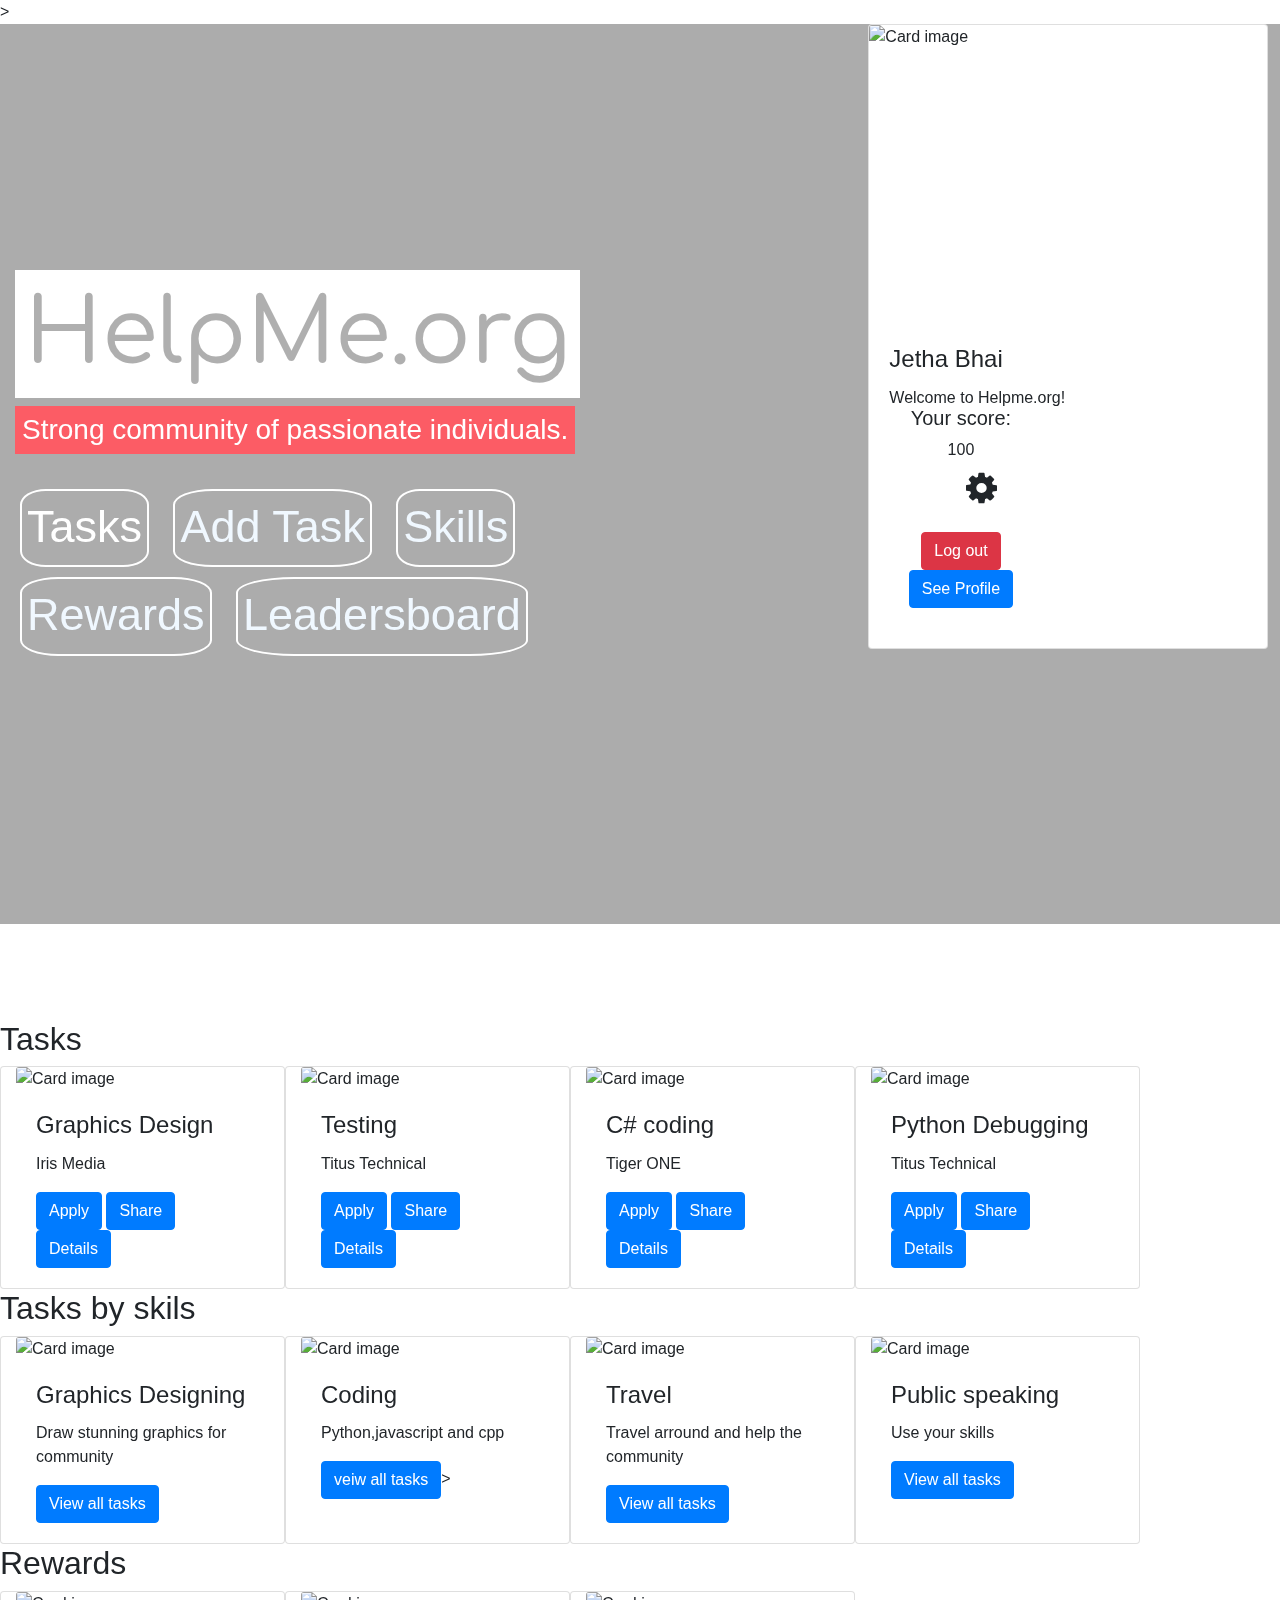
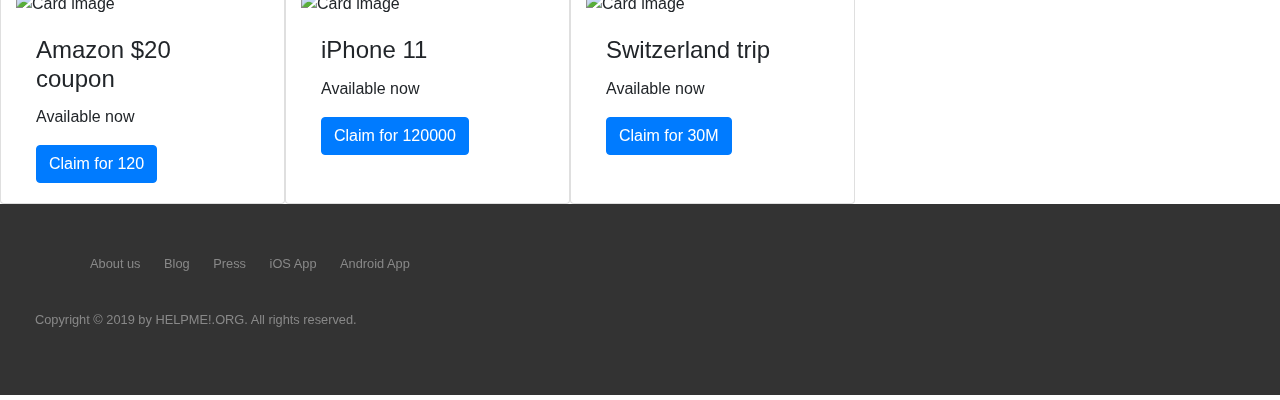
==== index.html @ 2cd87cbe "Initial commit" ====
<!DOCTYPE html>
<html>

<head>
    <title>HelpMe.org</title>
    <meta charset="utf-8">
    <script src="https://kit.fontawesome.com/a076d05399.js"></script>
    <link rel="stylesheet" href="https://cdnjs.cloudflare.com/ajax/libs/animate.css/3.7.0/animate.min.css">
    <link rel="stylesheet" href="menuicon.css">
    <link rel="stylesheet" href="https://cdnjs.cloudflare.com/ajax/libs/font-awesome/4.7.0/css/font-awesome.min.css">
    <link href="https://fonts.googleapis.com/css?family=Comfortaa&display=swap" rel="stylesheet">
    <meta name="viewport" content="width=device-width, initial-scale=1">
    <link rel="stylesheet" href="animation.css">
    <link rel="stylesheet" href="index.css">
    <link rel="stylesheet" href="https://maxcdn.bootstrapcdn.com/bootstrap/4.3.1/css/bootstrap.min.css">
    <script src="https://ajax.googleapis.com/ajax/libs/jquery/3.4.1/jquery.min.js"></script>
    <script src="https://cdnjs.cloudflare.com/ajax/libs/popper.js/1.14.7/umd/popper.min.js"></script>
    <script src="https://maxcdn.bootstrapcdn.com/bootstrap/4.3.1/js/bootstrap.min.js"></script>
</head>

<body>
    <div id="stickytop" class="animated fadeInDown">
        <div class="container" class="animated rubberBand" style="width: 55px;" onclick="menuicon(this)" onclick="opennv()">
            <div class="bar1"></div>
            <div class="bar2"></div>
            <div class="bar3"></div>
        </div>
        <h1>HelpMe.org</h1>
    </div>

    <div id="header">
        <div></div>>
        <div id="headeropa">
            <div id="titleandbtn" class="col-lg-7 container-fluid col-md-12">
                <h1 id="title" class="animated fadeInLeft">HelpMe.org</h1>
                <h3 class="animated fadeInRight">Strong community of passionate individuals.</h3>
                <a href="#"><button class="mainbtn"><i class="fa fa-tasks"></i> Tasks</button></a>
                <a class="mainbtn" style="color: aliceblue;">
                    <i class="fa fa-plus-circle" class="animated pulse"></i> Add Task</a>
                <a class="mainbtn" style="color: aliceblue;">
                    <i class="fa fa-lightbulb-o"></i> Skills</a>
                <br>
                <a class="mainbtn" style="color: aliceblue;"><i class="fa fa-gift"></i> Rewards</a>
                <a class="mainbtn" style="color: aliceblue;"><i class="fa fa-line-chart"></i> Leadersboard</a>
            </div>
            <div class="container-fluid col-lg-4" id="profilecard">
                <div class="card" style="width:400px">
                    <img class="card-img-top" height="300px" src="https://images.pexels.com/photos/1681010/pexels-photo-1681010.jpeg?auto=compress&cs=tinysrgb&dpr=2&h=200" alt="Card image" style="width:100%">
                    <div class="card-body">
                        <h4 class="card-title">Jetha Bhai</h4>
                        <p class="card-text">Welcome to Helpme.org!</p>
                        <div id="profileoptions">
                            <h5>Your score:</h5>
                            100 <i class='fas fa-award'></i>
                            <br>
                            <p>
                                <i class='fas fa-bell' style='font-size:36px' class="container col-6"></i>
                                <i class="fa fa-cog" style="font-size:36px;" class="container col-6"></i></p>
                            <button class="btn btn-danger">Log out</button>
                            <a href="#" class="btn btn-primary stretched-link">See Profile</a>
                        </div>
                    </div>
                </div>
            </div>

        </div>
    </div>
    <div id="sidebar">
        <div id="topofsidebar">
            <div id="userprofile">
                <img id="profilephoto" src="https://images.pexels.com/photos/1681010/pexels-photo-1681010.jpeg?auto=compress&cs=tinysrgb&dpr=2&h=200">
                <h3>Jetha bhai</h3>
            </div>
            <div id="profileoptions">
                <h5>Your score:</h5>
                100 <i class='fas fa-award'></i>
                <br>
                <p>
                    <i class='fas fa-bell' style='font-size:36px' class="container col-6"></i>
                    <i class="fa fa-cog" style="font-size:36px;" class="container col-6"></i></p>
                <button class="btn btn-danger">Log out</button>
            </div>
        </div>
        <ul id="optionlist">
            <li id="l1"><i class="fa fa-home"></i> Home</li>
            <li id="l2"><i class="fa fa-tasks"></i> Tasks</li>
            <li id="l3"><i class="fa fa-plus-circle" class="animated pulse"></i> Add Task</li>
            <li id="l4"><i class="fa fa-lightbulb-o"></i> Skills</li>
            <li id="l5"><i class="fa fa-gift"></i> Rewards</li>
            <li id="l6"><i class="fa fa-line-chart"></i> Leadersboard</li>

        </ul>
        <p id="aboutus">About Us</p>
    </div>
    <br><br><br><br><br>
    <h2>Tasks</h2>
    <div id="tasks" class="container">
        <div class="row">
            <div class="card col-sm-12 col-md-3" style="width:500px margin-left: 30px;">
                <img class="card-img-top" src="https://st4.depositphotos.com/2290977/20811/v/1600/depositphotos_208113602-stock-illustration-creative-geometric-technical-eye-logo.jpg" alt="Card image" style="width:100%">
                <div class="card-body">
                    <h4 class="card-title">Graphics Design</h4>
                    <p class="card-text">Iris Media </p>
                    <a href="#" class="btn btn-primary">
                        <ion-icon name="log-in"></ion-icon>Apply</a>
                    <a href="#" class="btn btn-primary">
                        <ion-icon name="share"></ion-icon>Share</a>
                    <a href="#" class="btn btn-primary">
                        <ion-icon name="information-circle-outline"></ion-icon>Details</a>
                </div>
            </div>
            <div class="card col-sm-12 col-md-3" style="width:500px margin-left: 30px;">
                <img class="card-img-top" src="https://www.logoarena.com/contestimages/public_new/209/460_1307195930_t2003copy.png" alt="Card image" style="width:100%">
                <div class="card-body">
                    <h4 class="card-title">Testing</h4>
                    <p class="card-text">Titus Technical </p>
                    <a href="#" class="btn btn-primary">
                        <ion-icon name="log-in"></ion-icon>Apply</a>
                    <a href="#" class="btn btn-primary">
                        <ion-icon name="share"></ion-icon>Share</a>
                    <a href="#" class="btn btn-primary">
                        <ion-icon name="information-circle-outline"></ion-icon>Details</a>

                </div>
            </div>
            <div class="card col-sm-12 col-md-3" style="width:400px margin-left: 30px;">
                <img class="card-img-top" src="https://images-platform.99static.com/RiN6RLBnQOBbhmtswp5mCHpWTIw=/16x28:1488x1500/500x500/top/smart/99designs-contests-attachments/93/93091/attachment_93091699" alt="Card image" style="width:100%">
                <div class="card-body">
                    <h4 class="card-title">C# coding</h4>
                    <p class="card-text">Tiger ONE </p>
                    <a href="#" class="btn btn-primary">
                        <ion-icon name="log-in"></ion-icon>Apply</a>
                    <a href="#" class="btn btn-primary">
                        <ion-icon name="share"></ion-icon>Share</a>
                    <a href="#" class="btn btn-primary">
                        <ion-icon name="information-circle-outline"></ion-icon>Details</a>

                </div>
            </div>



            <div class="card col-sm-12 col-md-3" style="width:400px margin-left: 30px;">
                <img class="card-img-top" src="https://www.logoarena.com/contestimages/public_new/209/460_1307195930_t2003copy.png" alt="Card image" style="width:100%">
                <div class="card-body">
                    <h4 class="card-title">Python Debugging</h4>
                    <p class="card-text">Titus Technical </p>
                    <a href="#" class="btn btn-primary">
                        <ion-icon name="log-in"></ion-icon>Apply</a>
                    <a href="#" class="btn btn-primary">
                        <ion-icon name="share"></ion-icon>Share</a>
                    <a href="#" class="btn btn-primary">
                        <ion-icon name="information-circle-outline"></ion-icon>Details</a>

                </div>
            </div>
        </div>
    </div>
    <br>
    <h2>Tasks by skils</h2>
    <div id="tasks" class="container">
        <div class="row">
            <div class="card col-sm-12 col-md-3" style="width:500px margin-left: 30px;">
                <img class="card-img-top" src="https://www.arenach.com/wp-content/uploads/2019/07/graphic-design.png" alt="Card image" style="width:100%">
                <div class="card-body">
                    <h4 class="card-title">Graphics Designing</h4>
                    <p class="card-text">Draw stunning graphics for community </p>
                    <a href="#" class="btn btn-primary">
                        <ion-icon name="log-in"></ion-icon>View all tasks</a>
                </div>
            </div>
            <div class="card col-sm-12 col-md-3" style="width:500px margin-left: 30px;">
                <img class="card-img-top" src="https://hackernoon.com/hn-images/1*ZXixptvL4rzkx3EDuj38xw.jpeg" alt="Card image" style="width:100%">
                <div class="card-body">
                    <h4 class="card-title">Coding</h4>
                    <p class="card-text">Python,javascript and cpp </p>
                    <a href="#" class="btn btn-primary">
                        <ion-icon name="log-in"></ion-icon>veiw all tasks</a>>

                </div>
            </div>
            <div class="card col-sm-12 col-md-3" style="width:400px margin-left: 30px;">
                <img class="card-img-top" src="https://encrypted-tbn0.gstatic.com/images?q=tbn%3AANd9GcQ-FGq2iS9JHhRAPZyITL0lTZEZppeeAPp8ZZXO-L9wu5VmsSW0" alt="Card image" style="width:100%">
                <div class="card-body">
                    <h4 class="card-title">Travel</h4>
                    <p class="card-text">Travel arround and help the community </p>
                    <a href="#" class="btn btn-primary">
                        <ion-icon name="log-in"></ion-icon>View all tasks</a>

                </div>
            </div>

            <div class="card col-sm-12 col-md-3" style="width:400px margin-left: 30px;">
                <img class="card-img-top" src="https://greatperformersacademy.com/images/images/Articles_images/public-speaking-25.jpg" alt="Card image" style="width:100%">
                <div class="card-body">
                    <h4 class="card-title">Public speaking</h4>
                    <p class="card-text">Use your skills </p>
                    <a href="#" class="btn btn-primary">
                        <ion-icon name="log-in"></ion-icon>View all tasks</a>

                </div>
            </div>
        </div>
    </div>
    <div></div>
    <div id="rewards">
        <h2>Rewards</h2>
        <div class="container">
            <div class="row">
                <div class="card col-sm-12 col-md-3" style="width:500px margin-left: 30px;">
                    <img class="card-img-top" src="https://img.maximummedia.ie/her_ie/[base64]/amazon.jpg"
                        alt="Card image" style="width:100%">
                    <div class="card-body">
                        <h4 class="card-title">Amazon $20 coupon</h4>
                        <p class="card-text">Available now </p>
                        <a href="#" class="btn btn-primary">
                            <ion-icon name="log-in"></ion-icon>Claim for 120<i class='fas fa-award'></i></a>

                    </div>
                </div>
                <div class="card col-sm-12 col-md-3" style="width:500px margin-left: 30px;">
                    <img class="card-img-top" src="https://store.storeimages.cdn-apple.com/4982/as-images.apple.com/is/iphone11-select-2019-family?wid=882&amp;hei=1058&amp;fmt=jpeg&amp;qlt=80&amp;op_usm=0.5,0.5&amp;.v=1567022175704" alt="Card image" style="width:100%">
                    <div class="card-body">
                        <h4 class="card-title">iPhone 11</h4>
                        <p class="card-text">Available now </p>
                        <a href="#" class="btn btn-primary">
                            <ion-icon name="log-in"></ion-icon>Claim for 120000<i class='fas fa-award'></i></a>


                    </div>
                </div>
                <div class="card col-sm-12 col-md-3" style="width:400px margin-left: 30px;">
                    <img class="card-img-top" src="https://lp-cms-production.imgix.net/features/2017/08/shutterstock_611229743-bde2e023e33c.jpg?fit=max&w=800&q=40&sharp=10&vib=20" alt="Card image" style="width:100%">
                    <div class="card-body">
                        <h4 class="card-title">Switzerland trip</h4>
                        <p class="card-text">Available now </p>
                        <a href="#" class="btn btn-primary">
                            <ion-icon name="log-in"></ion-icon>Claim for 30M<i class='fas fa-award'></i></a>
                    </div>
                </div>
            </div>
        </div>

        <footer id="plans">
            <div class="row">
                <div class="col span-1-of-2">
                    <ul class="footer-nav">
                        <li><a href="#">About us</a></li>
                        <li><a href="#">Blog</a></li>
                        <li><a href="#">Press</a></li>
                        <li><a href="#">iOS App</a></li>
                        <li><a href="#">Android App</a></li>
                    </ul>
                </div>
                <div class="col span-1-of-2">
                    <ul class="social-links">
                        <li><a href="#"><i class="ion-social-facebook"></i></a></li>
                        <li><a href="#"><i class="ion-social-twitter"></i></a></li>
                        <li><a href="#"><i class="ion-social-googleplus"></i></a></li>
                        <li><a href="#"><i class="ion-social-instagram"></i></a></li>
                    </ul>
                </div>
            </div>
            <div class="row">
                <p>
                    Copyright &copy; 2019 by HELPME!.ORG. All rights reserved.
                </p>
            </div>
        </footer>
        <script src="script.js"></script>
</body>

</html>
---- menuicon.css ----
.container {
    width: 75px;
    display: inline-block;
    cursor: pointer;
}

.bar1,
.bar2,
.bar3 {
    width: 35px;
    height: 5px;
    background-color: #333;
    margin: 6px 0;
    transition: 0.4s;
}

.change .bar1 {
    -webkit-transform: rotate(-45deg) translate(-9px, 6px);
    transform: rotate(-45deg) translate(-9px, 6px);
}

.change .bar2 {
    opacity: 0;
}

.change .bar3 {
    -webkit-transform: rotate(45deg) translate(-8px, -8px);
    transform: rotate(45deg) translate(-8px, -8px);
}
---- animation.css ----
@keyframes headerchange {
    0% {
        background-image: url(https://images.unsplash.com/photo-1461532257246-777de18cd58b?ixlib=rb-1.2.1&ixid=eyJhcHBfaWQiOjEyMDd9&auto=format&fit=crop&w=755&q=80);
    }
    20% {
        background-image: url(https://images.unsplash.com/photo-1556484687-30636164638b);
    }
    40% {
        background-image: url(https://images.unsplash.com/photo-1474552226712-ac0f0961a954);
    }
    60% {
        background-image: url(https://images.unsplash.com/photo-1531206715517-5c0ba140b2b8?ixlib=rb-1.2.1&auto=format&fit=crop&w=750&q=80);
    }
    80% {
        background-image: url(https://images.unsplash.com/photo-1526958097901-5e6d742d3371);
    }
}

.mainbtn:hover i {
    display: inline;
}

#optionlist li:hover i {
    display: inline;
}
---- index.css ----
html {
                                                scroll-behavior: smooth;
                                            }
                                            
                                            #header {
                                                background-image: url(https://images.unsplash.com/photo-1461532257246-777de18cd58b?ixlib=rb-1.2.1&ixid=eyJhcHBfaWQiOjEyMDd9&auto=format&fit=crop&w=755&q=80);
                                                width: 100%;
                                                height: 100vh;
                                                background-size: cover;
                                                animation: headerchange 20s infinite;
                                            }
                                            
                                            #headeropa {
                                                background-color: rgba(10, 10, 10, 0.336);
                                                width: 100%;
                                                height: 100vh;
                                            }
                                            
                                            #titleandbtn h1 {
                                                width: fit-content;
                                                font-size: 10vh;
                                                padding: 10px 10px 10px 10px;
                                                color: rgb(10, 10, 10);
                                                mix-blend-mode: screen;
                                                font-family: 'Comfortaa', cursive;
                                                background-color: white;
                                            }
                                            
                                            .mainbtn i {
                                                transition: 1s;
                                                display: none;
                                            }
                                            
                                            #tasks {
                                                z-index: 1;
                                                width: 100%;
                                            }
                                            
                                            #titleandbtn h3 {
                                                color: white;
                                                width: fit-content;
                                                padding: 7px 7px 7px 7px;
                                                background-color: #fc5c65;
                                                margin-bottom: 30px;
                                            }
                                            
                                            #titleandbtn {
                                                position: absolute;
                                                top: 30%;
                                            }
                                            
                                            #profilecard {
                                                float: right;
                                            }
                                            
                                            .mainbtn {
                                                background-color: #fa813100;
                                                margin: 5px 15px 5px 5px;
                                                padding: 2px 5px 5px 5px;
                                                color: rgb(255, 255, 255);
                                                border: solid 2px white;
                                                border-radius: 20%;
                                                font-size: 5vh;
                                                cursor: pointer;
                                                display: inline-block;
                                                width: fit-content;
                                                transition: 1s;
                                                ;
                                            }
                                            
                                            #stickytop {
                                                z-index: 40;
                                                height: fit-content;
                                                width: 100%;
                                                background-color: white;
                                                position: sticky;
                                                top: 0px;
                                                display: none;
                                            }
                                            
                                            #stickytop h1 {
                                                display: inline-block;
                                                font-size: 10vh;
                                                width: fit-content;
                                                padding: 10px 10px 10px 10px;
                                                font-family: 'Comfortaa', cursive;
                                                background-color: rgb(255, 253, 253);
                                            }
                                            
                                            .mainbtn:hover {
                                                cursor: pointer;
                                                transition: 1s;
                                                color: #9c88ff;
                                                background-color: #f53737;
                                                transition: 1s;
                                            }
                                            
                                            body {
                                                height: 2000px;
                                            }
                                            
                                            #sidebar {
                                                width: 0px;
                                                height: 100vh;
                                                overflow: hidden;
                                                background-color: rgb(82, 82, 82);
                                                color: white;
                                                position: fixed;
                                                top: 15vh;
                                                transition: 1s;
                                            }
                                            
                                            #userprofile {
                                                overflow: hidden;
                                                height: 30%;
                                                width: 50%;
                                                display: inline-block;
                                            }
                                            
                                            #userprofile h3 {
                                                width: 50%;
                                                position: absolute;
                                                top: 140px;
                                                background-color: rgba(34, 33, 33, 0.856);
                                            }
                                            
                                            #profilephoto {
                                                width: 100%;
                                                height: 180px;
                                            }
                                            
                                            #profileoptions {
                                                transform: translateY(-20px);
                                                width: 40%;
                                                text-align: center;
                                                display: inline-block;
                                            }
                                            
                                            #profileoptions p i {
                                                margin: 5px 15px 5px 5px;
                                            }
                                            
                                            #topofsidebar {
                                                overflow: hidden;
                                            }
                                            
                                            #optionlist li i {
                                                display: none;
                                            }
                                            
                                            #optionlist {
                                                overflow: hidden;
                                                margin-left: 0px;
                                                list-style: none;
                                            }
                                            
                                            #optionlist li {
                                                transform: translateX(-40px);
                                                font-size: 3.5vh;
                                                padding: 5px 5px 5px 5px;
                                                height: fit-content;
                                                color: rgb(197, 197, 197);
                                                cursor: pointer;
                                                transition: ease;
                                            }
                                            
                                            #optionlist li:hover {
                                                margin-left: 20px;
                                                ;
                                                color: white;
                                                font-size: 4.5vh;
                                                transition: 1s;
                                            }
                                            
                                            #aboutus {
                                                width: 100%;
                                                ;
                                                cursor: pointer;
                                                position: absolute;
                                                bottom: 100px;
                                                text-align: center;
                                            }
                                            
                                            a:link {
                                                color: white;
                                                text-decoration: none;
                                            }
                                            
                                            #l1 {
                                                border-left: solid 10px violet;
                                            }
                                            
                                            #l2 {
                                                border-left: solid 10px blue;
                                            }
                                            
                                            #l3 {
                                                border-left: solid 10px green;
                                            }
                                            
                                            #l4 {
                                                border-left: solid 10px yellow;
                                            }
                                            
                                            #l5 {
                                                border-left: solid 10px rgb(255, 136, 0);
                                            }
                                            
                                            #l6 {
                                                border-left: solid 10px red;
                                            }
                                            
                                            footer {
                                                background-color: #333;
                                                padding: 50px;
                                                font-size: 80%;
                                            }
                                            
                                            .footer-nav {
                                                list-style: none;
                                                float: left;
                                            }
                                            
                                            .social-links {
                                                list-style: none;
                                                float: right;
                                            }
                                            
                                            .footer-nav li,
                                            .social-links li {
                                                display: inline-block;
                                                margin-right: 20px;
                                            }
                                            
                                            .footer-nav li:last-child,
                                            .social-links li:last-child {
                                                margin-right: 0;
                                            }
                                            
                                            .footer-nav li a:link,
                                            .footer-nav li a:visited,
                                            .social-links li a:link,
                                            .social-links li a:visited {
                                                text-decoration: none;
                                                border: 0;
                                                color: #888;
                                                -webkit-transition: color 0.2s;
                                                transition: color 0.2s;
                                            }
                                            
                                            .footer-nav li a:hover,
                                            .footer-nav li a:active {
                                                color: #ddd;
                                            }
                                            
                                            .social-links li a:link,
                                            .social-links li a:visited {
                                                font-size: 160%;
                                            }
                                            
                                            .ion-social-facebook,
                                            .ion-social-twitter,
                                            .ion-social-googleplus,
                                            .ion-social-instagram {
                                                -webkit-transition: color 0.2s;
                                                transition: color 0.2s;
                                            }
                                            
                                            .ion-social-facebook:hover {
                                                color: #3b5998;
                                            }
                                            
                                            .ion-social-twitter:hover {
                                                color: #00aced;
                                            }
                                            
                                            .ion-social-googleplus:hover {
                                                color: #dd4b39;
                                            }
                                            
                                            .ion-social-instagram:hover {
                                                color: #517fa4;
                                            }
                                            
                                            footer p {
                                                color: #888;
                                                text-align: center;
                                                margin-top: 20px;
                                            }
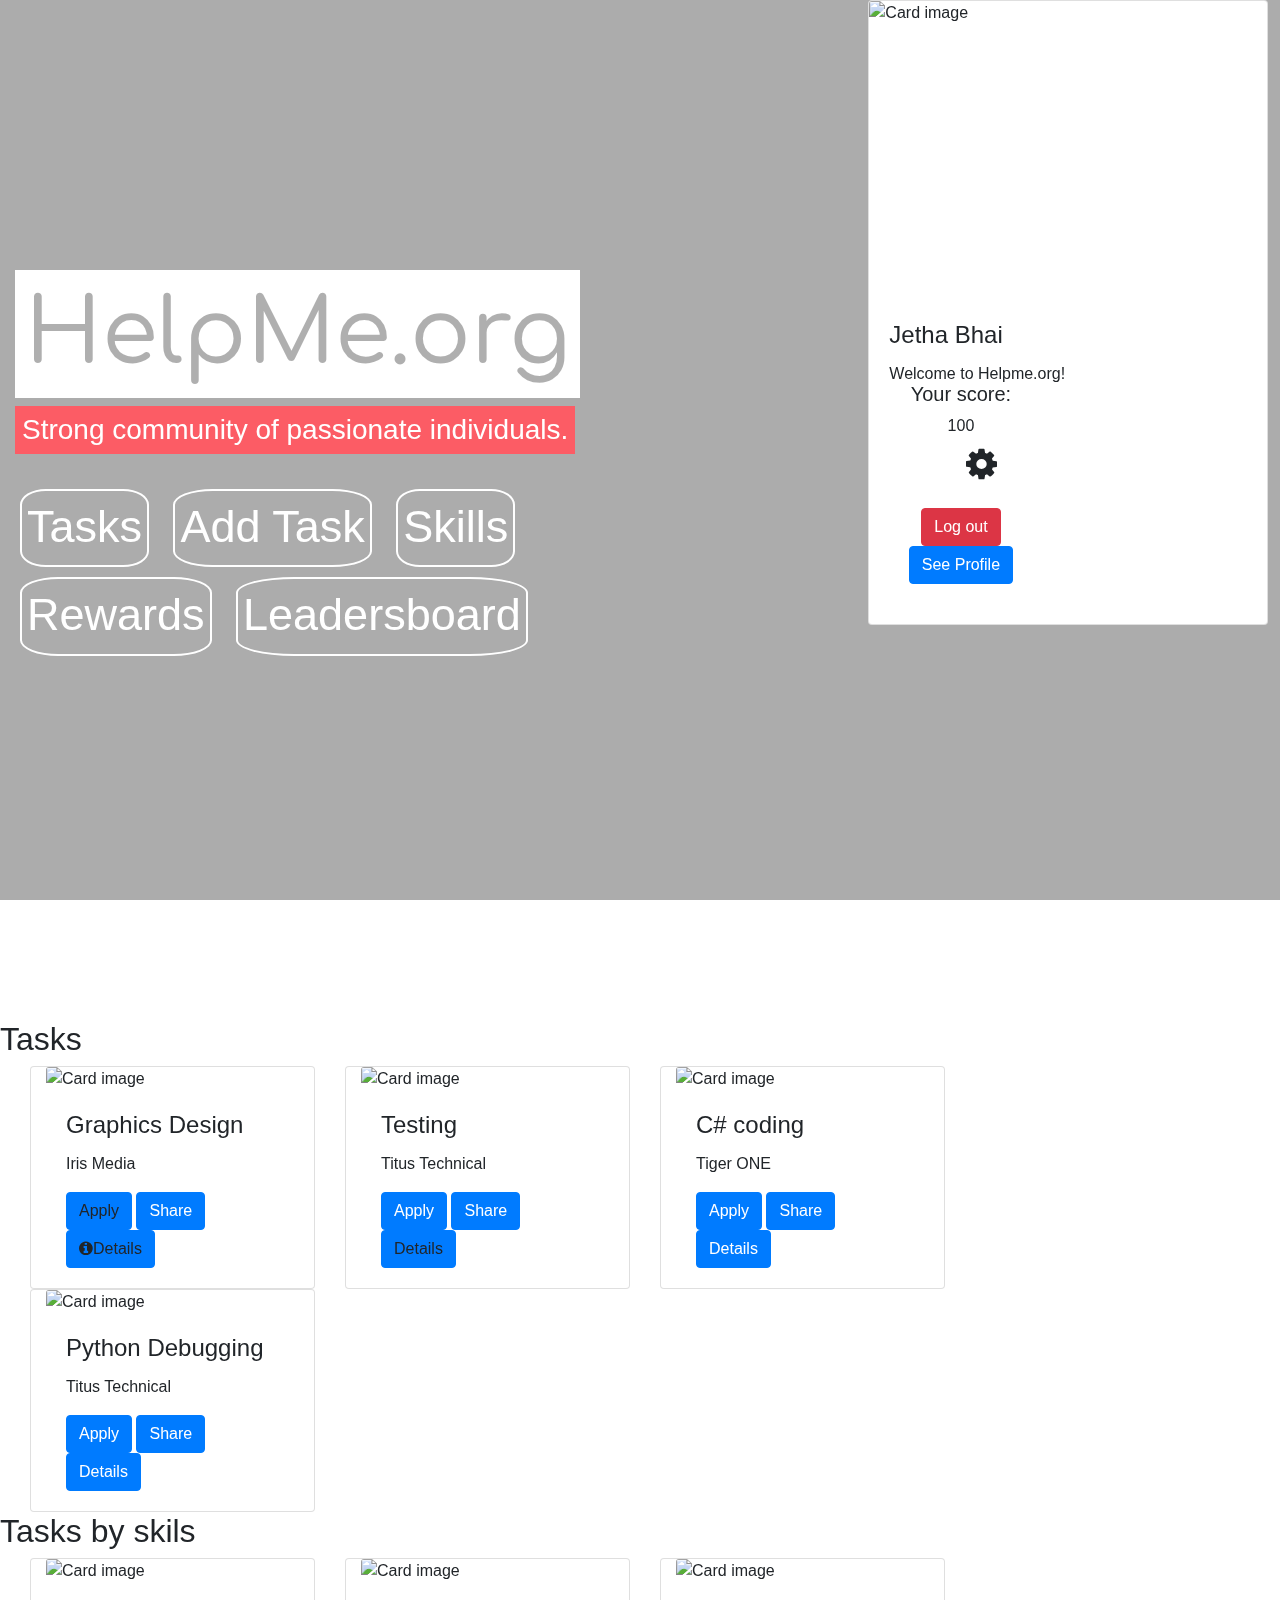
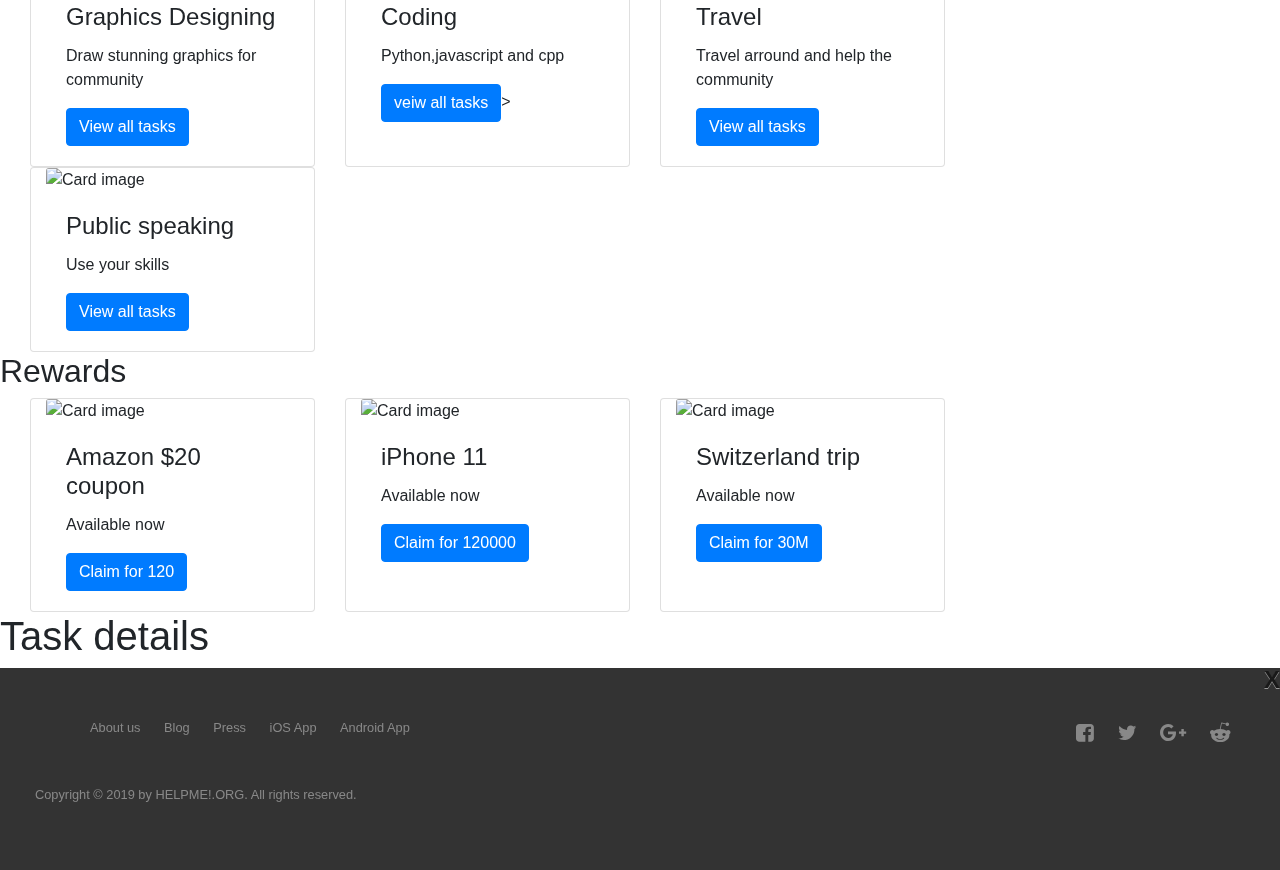
==== commit 1b656071: "1" ====
--- a/index.html
+++ b/index.html
@@ -27,220 +27,206 @@
         </div>
         <h1>HelpMe.org</h1>
     </div>
-
-    <div id="header">
-        <div></div>>
-        <div id="headeropa">
-            <div id="titleandbtn" class="col-lg-7 container-fluid col-md-12">
-                <h1 id="title" class="animated fadeInLeft">HelpMe.org</h1>
-                <h3 class="animated fadeInRight">Strong community of passionate individuals.</h3>
-                <a href="#"><button class="mainbtn"><i class="fa fa-tasks"></i> Tasks</button></a>
-                <a class="mainbtn" style="color: aliceblue;">
-                    <i class="fa fa-plus-circle" class="animated pulse"></i> Add Task</a>
-                <a class="mainbtn" style="color: aliceblue;">
-                    <i class="fa fa-lightbulb-o"></i> Skills</a>
-                <br>
-                <a class="mainbtn" style="color: aliceblue;"><i class="fa fa-gift"></i> Rewards</a>
-                <a class="mainbtn" style="color: aliceblue;"><i class="fa fa-line-chart"></i> Leadersboard</a>
-            </div>
-            <div class="container-fluid col-lg-4" id="profilecard">
-                <div class="card" style="width:400px">
-                    <img class="card-img-top" height="300px" src="https://images.pexels.com/photos/1681010/pexels-photo-1681010.jpeg?auto=compress&cs=tinysrgb&dpr=2&h=200" alt="Card image" style="width:100%">
-                    <div class="card-body">
-                        <h4 class="card-title">Jetha Bhai</h4>
-                        <p class="card-text">Welcome to Helpme.org!</p>
-                        <div id="profileoptions">
-                            <h5>Your score:</h5>
-                            100 <i class='fas fa-award'></i>
-                            <br>
-                            <p>
-                                <i class='fas fa-bell' style='font-size:36px' class="container col-6"></i>
-                                <i class="fa fa-cog" style="font-size:36px;" class="container col-6"></i></p>
-                            <button class="btn btn-danger">Log out</button>
-                            <a href="#" class="btn btn-primary stretched-link">See Profile</a>
-                        </div>
-                    </div>
-                </div>
-            </div>
-
-        </div>
-    </div>
-    <div id="sidebar">
-        <div id="topofsidebar">
-            <div id="userprofile">
-                <img id="profilephoto" src="https://images.pexels.com/photos/1681010/pexels-photo-1681010.jpeg?auto=compress&cs=tinysrgb&dpr=2&h=200">
-                <h3>Jetha bhai</h3>
-            </div>
-            <div id="profileoptions">
-                <h5>Your score:</h5>
-                100 <i class='fas fa-award'></i>
-                <br>
-                <p>
-                    <i class='fas fa-bell' style='font-size:36px' class="container col-6"></i>
-                    <i class="fa fa-cog" style="font-size:36px;" class="container col-6"></i></p>
-                <button class="btn btn-danger">Log out</button>
-            </div>
-        </div>
-        <ul id="optionlist">
-            <li id="l1"><i class="fa fa-home"></i> Home</li>
-            <li id="l2"><i class="fa fa-tasks"></i> Tasks</li>
-            <li id="l3"><i class="fa fa-plus-circle" class="animated pulse"></i> Add Task</li>
-            <li id="l4"><i class="fa fa-lightbulb-o"></i> Skills</li>
-            <li id="l5"><i class="fa fa-gift"></i> Rewards</li>
-            <li id="l6"><i class="fa fa-line-chart"></i> Leadersboard</li>
-
-        </ul>
-        <p id="aboutus">About Us</p>
-    </div>
-    <br><br><br><br><br>
-    <h2>Tasks</h2>
-    <div id="tasks" class="container">
-        <div class="row">
-            <div class="card col-sm-12 col-md-3" style="width:500px margin-left: 30px;">
-                <img class="card-img-top" src="https://st4.depositphotos.com/2290977/20811/v/1600/depositphotos_208113602-stock-illustration-creative-geometric-technical-eye-logo.jpg" alt="Card image" style="width:100%">
-                <div class="card-body">
-                    <h4 class="card-title">Graphics Design</h4>
-                    <p class="card-text">Iris Media </p>
-                    <a href="#" class="btn btn-primary">
-                        <ion-icon name="log-in"></ion-icon>Apply</a>
-                    <a href="#" class="btn btn-primary">
-                        <ion-icon name="share"></ion-icon>Share</a>
-                    <a href="#" class="btn btn-primary">
-                        <ion-icon name="information-circle-outline"></ion-icon>Details</a>
-                </div>
-            </div>
-            <div class="card col-sm-12 col-md-3" style="width:500px margin-left: 30px;">
-                <img class="card-img-top" src="https://www.logoarena.com/contestimages/public_new/209/460_1307195930_t2003copy.png" alt="Card image" style="width:100%">
-                <div class="card-body">
-                    <h4 class="card-title">Testing</h4>
-                    <p class="card-text">Titus Technical </p>
-                    <a href="#" class="btn btn-primary">
-                        <ion-icon name="log-in"></ion-icon>Apply</a>
-                    <a href="#" class="btn btn-primary">
-                        <ion-icon name="share"></ion-icon>Share</a>
-                    <a href="#" class="btn btn-primary">
-                        <ion-icon name="information-circle-outline"></ion-icon>Details</a>
-
-                </div>
-            </div>
-            <div class="card col-sm-12 col-md-3" style="width:400px margin-left: 30px;">
-                <img class="card-img-top" src="https://images-platform.99static.com/RiN6RLBnQOBbhmtswp5mCHpWTIw=/16x28:1488x1500/500x500/top/smart/99designs-contests-attachments/93/93091/attachment_93091699" alt="Card image" style="width:100%">
-                <div class="card-body">
-                    <h4 class="card-title">C# coding</h4>
-                    <p class="card-text">Tiger ONE </p>
-                    <a href="#" class="btn btn-primary">
-                        <ion-icon name="log-in"></ion-icon>Apply</a>
-                    <a href="#" class="btn btn-primary">
-                        <ion-icon name="share"></ion-icon>Share</a>
-                    <a href="#" class="btn btn-primary">
-                        <ion-icon name="information-circle-outline"></ion-icon>Details</a>
-
-                </div>
-            </div>
-
-
-
-            <div class="card col-sm-12 col-md-3" style="width:400px margin-left: 30px;">
-                <img class="card-img-top" src="https://www.logoarena.com/contestimages/public_new/209/460_1307195930_t2003copy.png" alt="Card image" style="width:100%">
-                <div class="card-body">
-                    <h4 class="card-title">Python Debugging</h4>
-                    <p class="card-text">Titus Technical </p>
-                    <a href="#" class="btn btn-primary">
-                        <ion-icon name="log-in"></ion-icon>Apply</a>
-                    <a href="#" class="btn btn-primary">
-                        <ion-icon name="share"></ion-icon>Share</a>
-                    <a href="#" class="btn btn-primary">
-                        <ion-icon name="information-circle-outline"></ion-icon>Details</a>
-
-                </div>
-            </div>
-        </div>
-    </div>
-    <br>
-    <h2>Tasks by skils</h2>
-    <div id="tasks" class="container">
-        <div class="row">
-            <div class="card col-sm-12 col-md-3" style="width:500px margin-left: 30px;">
-                <img class="card-img-top" src="https://www.arenach.com/wp-content/uploads/2019/07/graphic-design.png" alt="Card image" style="width:100%">
-                <div class="card-body">
-                    <h4 class="card-title">Graphics Designing</h4>
-                    <p class="card-text">Draw stunning graphics for community </p>
-                    <a href="#" class="btn btn-primary">
-                        <ion-icon name="log-in"></ion-icon>View all tasks</a>
-                </div>
-            </div>
-            <div class="card col-sm-12 col-md-3" style="width:500px margin-left: 30px;">
-                <img class="card-img-top" src="https://hackernoon.com/hn-images/1*ZXixptvL4rzkx3EDuj38xw.jpeg" alt="Card image" style="width:100%">
-                <div class="card-body">
-                    <h4 class="card-title">Coding</h4>
-                    <p class="card-text">Python,javascript and cpp </p>
-                    <a href="#" class="btn btn-primary">
-                        <ion-icon name="log-in"></ion-icon>veiw all tasks</a>>
-
-                </div>
-            </div>
-            <div class="card col-sm-12 col-md-3" style="width:400px margin-left: 30px;">
-                <img class="card-img-top" src="https://encrypted-tbn0.gstatic.com/images?q=tbn%3AANd9GcQ-FGq2iS9JHhRAPZyITL0lTZEZppeeAPp8ZZXO-L9wu5VmsSW0" alt="Card image" style="width:100%">
-                <div class="card-body">
-                    <h4 class="card-title">Travel</h4>
-                    <p class="card-text">Travel arround and help the community </p>
-                    <a href="#" class="btn btn-primary">
-                        <ion-icon name="log-in"></ion-icon>View all tasks</a>
-
-                </div>
-            </div>
-
-            <div class="card col-sm-12 col-md-3" style="width:400px margin-left: 30px;">
-                <img class="card-img-top" src="https://greatperformersacademy.com/images/images/Articles_images/public-speaking-25.jpg" alt="Card image" style="width:100%">
-                <div class="card-body">
-                    <h4 class="card-title">Public speaking</h4>
-                    <p class="card-text">Use your skills </p>
-                    <a href="#" class="btn btn-primary">
-                        <ion-icon name="log-in"></ion-icon>View all tasks</a>
-
-                </div>
-            </div>
-        </div>
-    </div>
-    <div></div>
-    <div id="rewards">
-        <h2>Rewards</h2>
-        <div class="container">
-            <div class="row">
-                <div class="card col-sm-12 col-md-3" style="width:500px margin-left: 30px;">
-                    <img class="card-img-top" src="https://img.maximummedia.ie/her_ie/[base64]/amazon.jpg"
-                        alt="Card image" style="width:100%">
-                    <div class="card-body">
-                        <h4 class="card-title">Amazon $20 coupon</h4>
-                        <p class="card-text">Available now </p>
-                        <a href="#" class="btn btn-primary">
-                            <ion-icon name="log-in"></ion-icon>Claim for 120<i class='fas fa-award'></i></a>
-
-                    </div>
-                </div>
-                <div class="card col-sm-12 col-md-3" style="width:500px margin-left: 30px;">
-                    <img class="card-img-top" src="https://store.storeimages.cdn-apple.com/4982/as-images.apple.com/is/iphone11-select-2019-family?wid=882&amp;hei=1058&amp;fmt=jpeg&amp;qlt=80&amp;op_usm=0.5,0.5&amp;.v=1567022175704" alt="Card image" style="width:100%">
-                    <div class="card-body">
-                        <h4 class="card-title">iPhone 11</h4>
-                        <p class="card-text">Available now </p>
-                        <a href="#" class="btn btn-primary">
-                            <ion-icon name="log-in"></ion-icon>Claim for 120000<i class='fas fa-award'></i></a>
-
-
-                    </div>
-                </div>
-                <div class="card col-sm-12 col-md-3" style="width:400px margin-left: 30px;">
-                    <img class="card-img-top" src="https://lp-cms-production.imgix.net/features/2017/08/shutterstock_611229743-bde2e023e33c.jpg?fit=max&w=800&q=40&sharp=10&vib=20" alt="Card image" style="width:100%">
-                    <div class="card-body">
-                        <h4 class="card-title">Switzerland trip</h4>
-                        <p class="card-text">Available now </p>
-                        <a href="#" class="btn btn-primary">
-                            <ion-icon name="log-in"></ion-icon>Claim for 30M<i class='fas fa-award'></i></a>
-                    </div>
-                </div>
-            </div>
-        </div>
-
+    <div id="wholebody">
+        <div id="header">
+            <a id="top"></a>
+            <div id="headeropa">
+                <div id="titleandbtn" class="col-lg-7 container-fluid col-md-12">
+                    <h1 id="title" class="animated fadeInLeft">HelpMe.org</h1>
+                    <h3 class="animated fadeInRight">Strong community of passionate individuals.</h3>
+                    <a href="#task">
+                        <button class="mainbtn"><i class="fa fa-tasks"></i> Tasks</button></a>
+
+                    <button class="mainbtn">
+
+                    <i class="fa fa-plus-circle" class="animated pulse"></i> Add Task</button>
+                    <a href="#skills" style="text-decoration: none;">
+                        <button class="mainbtn">
+                <i class="fa fa-lightbulb-o"></i> Skills</button></a>
+                    <br>
+                    <a href="#rewards" style="text-decoration: none;"><button class="mainbtn"><i class="fa fa-gift"></i> Rewards</button>
+                </a><button class="mainbtn"><i class="fa fa-line-chart"></i> Leadersboard</button>
+                </div>
+                <div class="container-fluid col-lg-4" id="profilecard">
+                    <div class="card" style="width:400px">
+                        <img class="card-img-top" height="300px" src="https://images.pexels.com/photos/1681010/pexels-photo-1681010.jpeg?auto=compress&cs=tinysrgb&dpr=2&h=200" alt="Card image" style="width:100%">
+                        <div class="card-body">
+                            <h4 class="card-title">Jetha Bhai</h4>
+                            <p class="card-text">Welcome to Helpme.org!</p>
+                            <div id="profileoptions">
+                                <h5>Your score:</h5>
+                                100 <i class='fas fa-award'></i>
+                                <br>
+                                <p>
+                                    <i class='fas fa-bell' style='font-size:36px' class="container col-6"></i>
+                                    <i class="fa fa-cog" style="font-size:36px;" class="container col-6"></i></p>
+                                <button class="btn btn-danger">Log out</button>
+                                <a href="#" class="btn btn-primary stretched-link">See Profile</a>
+                            </div>
+                        </div>
+                    </div>
+                </div>
+
+            </div>
+        </div>
+
+        <br><br><br><br><br>
+        <a id="task"></a>
+        <h2>Tasks</h2>
+        <div id="tasks" class="container">
+            <div class="row">
+                <div class="card col-sm-12 col-md-3" style="width:500px ;margin-left: 30px;">
+                    <img class="card-img-top" src="https://st4.depositphotos.com/2290977/20811/v/1600/depositphotos_208113602-stock-illustration-creative-geometric-technical-eye-logo.jpg" alt="Card image" style="width:100%">
+                    <div class="card-body">
+                        <h4 class="card-title">Graphics Design</h4>
+                        <p class="card-text">Iris Media </p>
+                        <a onclick="expand(0)" class="btn btn-primary">
+                            <ion-icon name="log-in"></ion-icon>Apply</a>
+                        <a href="#" class="btn btn-primary">
+                            <ion-icon name="share"></ion-icon>Share</a>
+                        <a onclick="expand(0)" class="btn btn-primary">
+                            <ion-icon class="fa fa-info-circle"></ion-icon>Details</a>
+                    </div>
+                </div>
+                <div class="card col-sm-12 col-md-3" style="width:500px; margin-left: 30px;">
+                    <img class="card-img-top" src="https://www.logoarena.com/contestimages/public_new/209/460_1307195930_t2003copy.png" alt="Card image" style="width:100%">
+                    <div class="card-body">
+                        <h4 class="card-title">Testing</h4>
+                        <p class="card-text">Titus Technical </p>
+                        <a href="#" class="btn btn-primary">
+                            <ion-icon name="log-in"></ion-icon>Apply</a>
+                        <a href="#" class="btn btn-primary">
+                            <ion-icon name="share"></ion-icon>Share</a>
+                        <a class="btn btn-primary">
+                            <ion-icon name="information-circle-outline"></ion-icon>Details</a>
+
+                    </div>
+                </div>
+                <div class="card col-sm-12 col-md-3" style="width:400px; margin-left: 30px;">
+                    <img class="card-img-top" src="https://images-platform.99static.com/RiN6RLBnQOBbhmtswp5mCHpWTIw=/16x28:1488x1500/500x500/top/smart/99designs-contests-attachments/93/93091/attachment_93091699" alt="Card image" style="width:100%">
+                    <div class="card-body">
+                        <h4 class="card-title">C# coding</h4>
+                        <p class="card-text">Tiger ONE </p>
+                        <a href="#" class="btn btn-primary">
+                            <ion-icon name="log-in"></ion-icon>Apply</a>
+                        <a href="#" class="btn btn-primary">
+                            <ion-icon name="share"></ion-icon>Share</a>
+                        <a href="#" class="btn btn-primary">
+                            <ion-icon name="information-circle-outline"></ion-icon>Details</a>
+
+                    </div>
+                </div>
+
+
+
+                <div class="card col-sm-12 col-md-3" style="width:400px; margin-left: 30px;">
+                    <img class="card-img-top" src="https://www.logoarena.com/contestimages/public_new/209/460_1307195930_t2003copy.png" alt="Card image" style="width:100%">
+                    <div class="card-body">
+                        <h4 class="card-title">Python Debugging</h4>
+                        <p class="card-text">Titus Technical </p>
+                        <a href="#" class="btn btn-primary">
+                            <ion-icon name="log-in"></ion-icon>Apply</a>
+                        <a href="#" class="btn btn-primary">
+                            <ion-icon name="share"></ion-icon>Share</a>
+                        <a href="#" class="btn btn-primary">
+                            <ion-icon name="information-circle-outline"></ion-icon>Details</a>
+
+                    </div>
+                </div>
+            </div>
+        </div>
+        <br>
+
+        <h2>Tasks by skils</h2>
+        <div id="tasks" class="container">
+            <div class="row">
+                <div class="card col-sm-12 col-md-3" style="width:500px; margin-left: 30px;">
+                    <img class="card-img-top" src="https://www.arenach.com/wp-content/uploads/2019/07/graphic-design.png" alt="Card image" style="width:100%">
+                    <div class="card-body">
+                        <h4 class="card-title">Graphics Designing</h4>
+                        <p class="card-text">Draw stunning graphics for community </p>
+                        <a href="#" class="btn btn-primary">
+                            <ion-icon name="log-in"></ion-icon>View all tasks</a>
+                    </div>
+                </div>
+                <div class="card col-sm-12 col-md-3" style="width:500px; margin-left: 30px;">
+                    <img class="card-img-top" src="https://hackernoon.com/hn-images/1*ZXixptvL4rzkx3EDuj38xw.jpeg" alt="Card image" style="width:100%">
+                    <div class="card-body">
+                        <h4 class="card-title">Coding</h4>
+                        <p class="card-text">Python,javascript and cpp </p>
+                        <a href="#" class="btn btn-primary">
+                            <ion-icon name="log-in"></ion-icon>veiw all tasks</a>>
+
+                    </div>
+                </div>
+                <div class="card col-sm-12 col-md-3" style="width:400px; margin-left: 30px;">
+                    <img class="card-img-top" src="https://encrypted-tbn0.gstatic.com/images?q=tbn%3AANd9GcQ-FGq2iS9JHhRAPZyITL0lTZEZppeeAPp8ZZXO-L9wu5VmsSW0" alt="Card image" style="width:100%">
+                    <div class="card-body">
+                        <h4 class="card-title">Travel</h4>
+                        <p class="card-text">Travel arround and help the community </p>
+                        <a href="#" class="btn btn-primary">
+                            <ion-icon name="log-in"></ion-icon>View all tasks</a>
+
+                    </div>
+                </div>
+                <a id="skills"></a>
+                <div class="card col-sm-12 col-md-3" style="width:400px ;margin-left: 30px">
+                    <img class="card-img-top" src="https://greatperformersacademy.com/images/images/Articles_images/public-speaking-25.jpg" alt="Card image" style="width:100%">
+                    <div class="card-body">
+                        <h4 class="card-title">Public speaking</h4>
+                        <p class="card-text">Use your skills </p>
+                        <a href="#" class="btn btn-primary">
+                            <ion-icon name="log-in"></ion-icon>View all tasks</a>
+
+                    </div>
+                </div>
+            </div>
+        </div>
+        <div></div>
+
+        <div id="rewards">
+            <h2>Rewards</h2>
+            <a id="rewards"></a>
+            <div class="container">
+                <div class="row">
+                    <div class="card col-sm-12 col-md-3" style="width:500px; margin-left: 30px;">
+                        <img class="card-img-top" src="https://img.maximummedia.ie/her_ie/[base64]/amazon.jpg"
+                            alt="Card image" style="width:100%">
+                        <div class="card-body">
+                            <h4 class="card-title">Amazon $20 coupon</h4>
+                            <p class="card-text">Available now </p>
+                            <a href="#" class="btn btn-primary">
+                                <ion-icon name="log-in"></ion-icon>Claim for 120<i class='fas fa-award'></i></a>
+
+                        </div>
+                    </div>
+                    <div class="card col-sm-12 col-md-3" style="width:500px ;margin-left: 30px;">
+                        <img class="card-img-top" src="https://store.storeimages.cdn-apple.com/4982/as-images.apple.com/is/iphone11-select-2019-family?wid=882&amp;hei=1058&amp;fmt=jpeg&amp;qlt=80&amp;op_usm=0.5,0.5&amp;.v=1567022175704" alt="Card image" style="width:100%">
+                        <div class="card-body">
+                            <h4 class="card-title">iPhone 11</h4>
+                            <p class="card-text">Available now </p>
+                            <a href="#" class="btn btn-primary">
+                                <ion-icon name="log-in"></ion-icon>Claim for 120000<i class='fas fa-award'></i></a>
+
+
+                        </div>
+                    </div>
+                    <div class="card col-sm-12 col-md-3" style="width:400px ;margin-left: 30px;">
+                        <img class="card-img-top" src="https://lp-cms-production.imgix.net/features/2017/08/shutterstock_611229743-bde2e023e33c.jpg?fit=max&w=800&q=40&sharp=10&vib=20" alt="Card image" style="width:100%">
+                        <div class="card-body">
+                            <h4 class="card-title">Switzerland trip</h4>
+                            <p class="card-text">Available now </p>
+                            <a href="#" class="btn btn-primary">
+                                <ion-icon name="log-in"></ion-icon>Claim for 30M<i class='fas fa-award'></i></a>
+                        </div>
+                    </div>
+                </div>
+            </div>
+            <div id="task1" class="task animated slideInDown">
+                <h1 onclick="close(0)">Task details</h1>
+                <span class="close" onclick="close(0)">X</span>
+            </div>
+        </div>
         <footer id="plans">
             <div class="row">
                 <div class="col span-1-of-2">
@@ -254,10 +240,10 @@
                 </div>
                 <div class="col span-1-of-2">
                     <ul class="social-links">
-                        <li><a href="#"><i class="ion-social-facebook"></i></a></li>
-                        <li><a href="#"><i class="ion-social-twitter"></i></a></li>
-                        <li><a href="#"><i class="ion-social-googleplus"></i></a></li>
-                        <li><a href="#"><i class="ion-social-instagram"></i></a></li>
+                        <li><a href="#"><i class="fa fa-facebook-square"></i></a></li>
+                        <li><a href="#"><i class="fa fa-twitter"></i></a></li>
+                        <li><a href="#"><i class="fa fa-google-plus"></i></a></li>
+                        <li><a href="#"><i class="fa fa-reddit-alien"></i></a></li>
                     </ul>
                 </div>
             </div>
@@ -267,6 +253,36 @@
                 </p>
             </div>
         </footer>
+        <div id="sidebar">
+            <div id="topofsidebar">
+                <div id="userprofile">
+                    <img id="profilephoto" src="https://images.pexels.com/photos/1681010/pexels-photo-1681010.jpeg?auto=compress&cs=tinysrgb&dpr=2&h=200">
+                    <h3>Jetha bhai</h3>
+                </div>
+                <div id="profileoptions">
+                    <h5>Your score:</h5>
+                    <span class="yourscore">100</span> <i class='fas fa-award'></i>
+                    <br>
+                    <p>
+                        <i class='fas fa-bell' style='font-size:36px' class="container col-6"></i>
+                        <i class="fa fa-cog" style="font-size:36px;" class="container col-6"></i></p>
+                    <button class="btn btn-danger">Log out</button>
+                </div>
+            </div>
+            <ul id="optionlist">
+                <a href="#top" style="text-decoration: none;">
+                    <li id="l1"><i class="fa fa-home"></i> Home</li>
+                </a>
+                <li id="l2"><i class="fa fa-tasks"></i> Tasks</li>
+                <li id="l3"><i class="fa fa-plus-circle" class="animated pulse"></i> Add Task</li>
+                <li id="l4"><i class="fa fa-lightbulb-o"></i> Skills</li>
+                <li id="l5"><i class="fa fa-gift"></i> Rewards</li>
+                <li id="l6"><i class="fa fa-line-chart"></i> Leadersboard</li>
+
+            </ul>
+            <p id="aboutus">About Us</p>
+        </div>
+
         <script src="script.js"></script>
 </body>
 
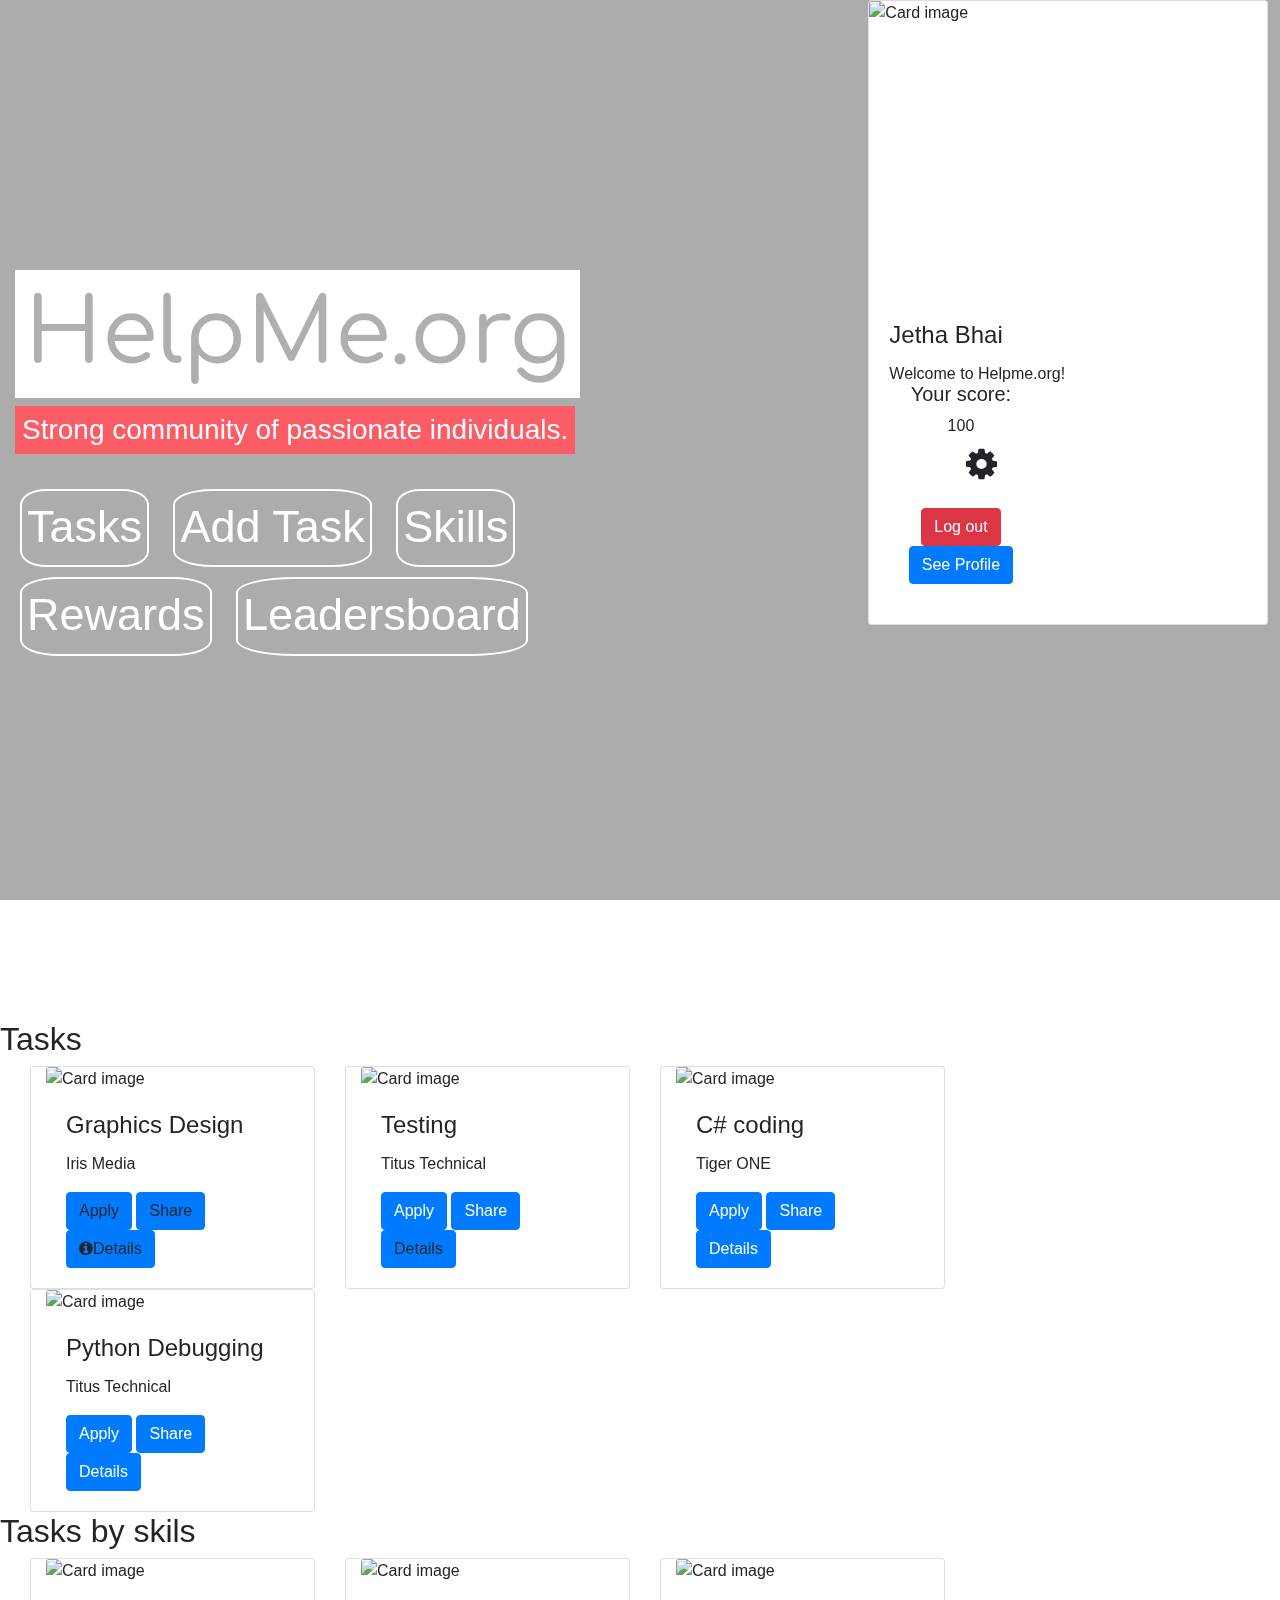
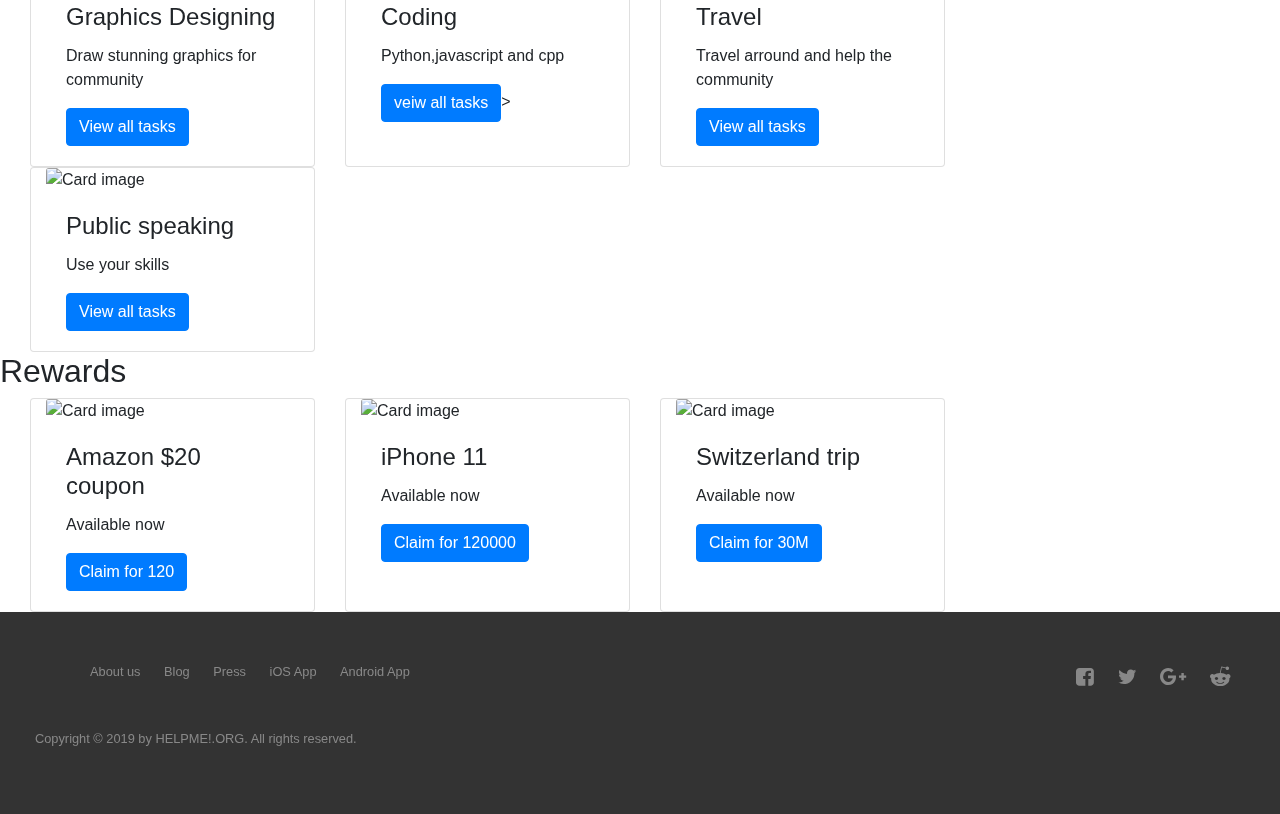
==== commit 07d4f23f: "edit header" ====
--- a/index.html
+++ b/index.html
@@ -80,9 +80,9 @@
                     <div class="card-body">
                         <h4 class="card-title">Graphics Design</h4>
                         <p class="card-text">Iris Media </p>
-                        <a onclick="expand(0)" class="btn btn-primary">
-                            <ion-icon name="log-in"></ion-icon>Apply</a>
-                        <a href="#" class="btn btn-primary">
+                        <a style="text-decoration: none;" onclick="expand(0)" class="btn btn-primary">
+                            <ion-icon name="log-in"></ion-icon>Apply</a>
+                        <a class="btn btn-primary">
                             <ion-icon name="share"></ion-icon>Share</a>
                         <a onclick="expand(0)" class="btn btn-primary">
                             <ion-icon class="fa fa-info-circle"></ion-icon>Details</a>
@@ -223,8 +223,8 @@
                 </div>
             </div>
             <div id="task1" class="task animated slideInDown">
-                <h1 onclick="close(0)">Task details</h1>
-                <span class="close" onclick="close(0)">X</span>
+                <h1>Task details</h1>
+                <span class="close" onclick="closed(0)">X</span>
             </div>
         </div>
         <footer id="plans">
@@ -253,7 +253,7 @@
                 </p>
             </div>
         </footer>
-        <div id="sidebar">
+        <div id="sidebar" class="animated slideInLeft">
             <div id="topofsidebar">
                 <div id="userprofile">
                     <img id="profilephoto" src="https://images.pexels.com/photos/1681010/pexels-photo-1681010.jpeg?auto=compress&cs=tinysrgb&dpr=2&h=200">
--- a/index.css
+++ b/index.css
@@ -1,289 +1,326 @@
-                                            html {
-                                                scroll-behavior: smooth;
-                                            }
-                                            
-                                            #header {
-                                                background-image: url(https://images.unsplash.com/photo-1461532257246-777de18cd58b?ixlib=rb-1.2.1&ixid=eyJhcHBfaWQiOjEyMDd9&auto=format&fit=crop&w=755&q=80);
-                                                width: 100%;
-                                                height: 100vh;
-                                                background-size: cover;
-                                                animation: headerchange 20s infinite;
-                                            }
-                                            
-                                            #headeropa {
-                                                background-color: rgba(10, 10, 10, 0.336);
-                                                width: 100%;
-                                                height: 100vh;
-                                            }
-                                            
-                                            #titleandbtn h1 {
-                                                width: fit-content;
-                                                font-size: 10vh;
-                                                padding: 10px 10px 10px 10px;
-                                                color: rgb(10, 10, 10);
-                                                mix-blend-mode: screen;
-                                                font-family: 'Comfortaa', cursive;
-                                                background-color: white;
-                                            }
-                                            
-                                            .mainbtn i {
-                                                transition: 1s;
-                                                display: none;
-                                            }
-                                            
-                                            #tasks {
-                                                z-index: 1;
-                                                width: 100%;
-                                            }
-                                            
-                                            #titleandbtn h3 {
-                                                color: white;
-                                                width: fit-content;
-                                                padding: 7px 7px 7px 7px;
-                                                background-color: #fc5c65;
-                                                margin-bottom: 30px;
-                                            }
-                                            
-                                            #titleandbtn {
-                                                position: absolute;
-                                                top: 30%;
-                                            }
-                                            
-                                            #profilecard {
-                                                float: right;
-                                            }
-                                            
-                                            .mainbtn {
-                                                background-color: #fa813100;
-                                                margin: 5px 15px 5px 5px;
-                                                padding: 2px 5px 5px 5px;
-                                                color: rgb(255, 255, 255);
-                                                border: solid 2px white;
-                                                border-radius: 20%;
-                                                font-size: 5vh;
-                                                cursor: pointer;
-                                                display: inline-block;
-                                                width: fit-content;
-                                                transition: 1s;
-                                                ;
-                                            }
-                                            
-                                            #stickytop {
-                                                z-index: 40;
-                                                height: fit-content;
-                                                width: 100%;
-                                                background-color: white;
-                                                position: sticky;
-                                                top: 0px;
-                                                display: none;
-                                            }
-                                            
-                                            #stickytop h1 {
-                                                display: inline-block;
-                                                font-size: 10vh;
-                                                width: fit-content;
-                                                padding: 10px 10px 10px 10px;
-                                                font-family: 'Comfortaa', cursive;
-                                                background-color: rgb(255, 253, 253);
-                                            }
-                                            
-                                            .mainbtn:hover {
-                                                cursor: pointer;
-                                                transition: 1s;
-                                                color: #9c88ff;
-                                                background-color: #f53737;
-                                                transition: 1s;
-                                            }
-                                            
-                                            body {
-                                                height: 2000px;
-                                            }
-                                            
-                                            #sidebar {
-                                                width: 0px;
-                                                height: 100vh;
-                                                overflow: hidden;
-                                                background-color: rgb(82, 82, 82);
-                                                color: white;
-                                                position: fixed;
-                                                top: 15vh;
-                                                transition: 1s;
-                                            }
-                                            
-                                            #userprofile {
-                                                overflow: hidden;
-                                                height: 30%;
-                                                width: 50%;
-                                                display: inline-block;
-                                            }
-                                            
-                                            #userprofile h3 {
-                                                width: 50%;
-                                                position: absolute;
-                                                top: 140px;
-                                                background-color: rgba(34, 33, 33, 0.856);
-                                            }
-                                            
-                                            #profilephoto {
-                                                width: 100%;
-                                                height: 180px;
-                                            }
-                                            
-                                            #profileoptions {
-                                                transform: translateY(-20px);
-                                                width: 40%;
-                                                text-align: center;
-                                                display: inline-block;
-                                            }
-                                            
-                                            #profileoptions p i {
-                                                margin: 5px 15px 5px 5px;
-                                            }
-                                            
-                                            #topofsidebar {
-                                                overflow: hidden;
-                                            }
-                                            
-                                            #optionlist li i {
-                                                display: none;
-                                            }
-                                            
-                                            #optionlist {
-                                                overflow: hidden;
-                                                margin-left: 0px;
-                                                list-style: none;
-                                            }
-                                            
-                                            #optionlist li {
-                                                transform: translateX(-40px);
-                                                font-size: 3.5vh;
-                                                padding: 5px 5px 5px 5px;
-                                                height: fit-content;
-                                                color: rgb(197, 197, 197);
-                                                cursor: pointer;
-                                                transition: ease;
-                                            }
-                                            
-                                            #optionlist li:hover {
-                                                margin-left: 20px;
-                                                ;
-                                                color: white;
-                                                font-size: 4.5vh;
-                                                transition: 1s;
-                                            }
-                                            
-                                            #aboutus {
-                                                width: 100%;
-                                                ;
-                                                cursor: pointer;
-                                                position: absolute;
-                                                bottom: 100px;
-                                                text-align: center;
-                                            }
-                                            
-                                            a:link {
-                                                color: white;
-                                                text-decoration: none;
-                                            }
-                                            
-                                            #l1 {
-                                                border-left: solid 10px violet;
-                                            }
-                                            
-                                            #l2 {
-                                                border-left: solid 10px blue;
-                                            }
-                                            
-                                            #l3 {
-                                                border-left: solid 10px green;
-                                            }
-                                            
-                                            #l4 {
-                                                border-left: solid 10px yellow;
-                                            }
-                                            
-                                            #l5 {
-                                                border-left: solid 10px rgb(255, 136, 0);
-                                            }
-                                            
-                                            #l6 {
-                                                border-left: solid 10px red;
-                                            }
-                                            
-                                            footer {
-                                                background-color: #333;
-                                                padding: 50px;
-                                                font-size: 80%;
-                                            }
-                                            
-                                            .footer-nav {
-                                                list-style: none;
-                                                float: left;
-                                            }
-                                            
-                                            .social-links {
-                                                list-style: none;
-                                                float: right;
-                                            }
-                                            
-                                            .footer-nav li,
-                                            .social-links li {
-                                                display: inline-block;
-                                                margin-right: 20px;
-                                            }
-                                            
-                                            .footer-nav li:last-child,
-                                            .social-links li:last-child {
-                                                margin-right: 0;
-                                            }
-                                            
-                                            .footer-nav li a:link,
-                                            .footer-nav li a:visited,
-                                            .social-links li a:link,
-                                            .social-links li a:visited {
-                                                text-decoration: none;
-                                                border: 0;
-                                                color: #888;
-                                                -webkit-transition: color 0.2s;
-                                                transition: color 0.2s;
-                                            }
-                                            
-                                            .footer-nav li a:hover,
-                                            .footer-nav li a:active {
-                                                color: #ddd;
-                                            }
-                                            
-                                            .social-links li a:link,
-                                            .social-links li a:visited {
-                                                font-size: 160%;
-                                            }
-                                            
-                                            .ion-social-facebook,
-                                            .ion-social-twitter,
-                                            .ion-social-googleplus,
-                                            .ion-social-instagram {
-                                                -webkit-transition: color 0.2s;
-                                                transition: color 0.2s;
-                                            }
-                                            
-                                            .ion-social-facebook:hover {
-                                                color: #3b5998;
-                                            }
-                                            
-                                            .ion-social-twitter:hover {
-                                                color: #00aced;
-                                            }
-                                            
-                                            .ion-social-googleplus:hover {
-                                                color: #dd4b39;
-                                            }
-                                            
-                                            .ion-social-instagram:hover {
-                                                color: #517fa4;
-                                            }
-                                            
-                                            footer p {
-                                                color: #888;
-                                                text-align: center;
-                                                margin-top: 20px;
-                                            }+ html {
+     scroll-behavior: smooth;
+ }
+ 
+ #header {
+     background-image: url(https://images.unsplash.com/photo-1461532257246-777de18cd58b?ixlib=rb-1.2.1&ixid=eyJhcHBfaWQiOjEyMDd9&auto=format&fit=crop&w=755&q=80);
+     width: 100%;
+     height: 100vh;
+     background-size: cover;
+     animation: headerchange 20s infinite;
+ }
+ 
+ #headeropa {
+     background-color: rgba(10, 10, 10, 0.336);
+     width: 100%;
+     height: 100vh;
+ }
+ 
+ #titleandbtn h1 {
+     width: fit-content;
+     font-size: 10vh;
+     padding: 10px 10px 10px 10px;
+     color: rgb(10, 10, 10);
+     mix-blend-mode: screen;
+     font-family: 'Comfortaa', cursive;
+     background-color: white;
+ }
+ 
+ .mainbtn i {
+     transition: 1s;
+     display: none;
+ }
+ 
+ #tasks {
+     z-index: 1;
+     width: 100%;
+ }
+ 
+ #titleandbtn h3 {
+     color: white;
+     width: fit-content;
+     padding: 7px 7px 7px 7px;
+     background-color: #fc5c65;
+     margin-bottom: 30px;
+ }
+ 
+ #titleandbtn {
+     position: absolute;
+     top: 30%;
+ }
+ 
+ #profilecard {
+     float: right;
+ }
+ 
+ .mainbtn {
+     background-color: #fa813100;
+     margin: 5px 15px 5px 5px;
+     padding: 2px 5px 5px 5px;
+     color: rgb(255, 255, 255);
+     border: solid 2px white;
+     border-radius: 20%;
+     font-size: 5vh;
+     cursor: pointer;
+     display: inline-block;
+     width: fit-content;
+     transition: 1s;
+     ;
+ }
+ 
+ #stickytop .container {
+     display: none
+ }
+ 
+ #stickytop {
+     box-shadow: 0 0px 8px 0 rgba(0, 0, 0, 0.2), 0 6px 20px 0 rgba(0, 0, 0, 0.19);
+     z-index: 40;
+     height: fit-content;
+     width: 100%;
+     background-color: white;
+     position: fixed;
+     top: 0px;
+     display: none;
+ }
+ 
+ #stickytop h1 {
+     display: inline-block;
+     font-size: 10vh;
+     width: fit-content;
+     padding: 10px 10px 10px 10px;
+     font-family: 'Comfortaa', cursive;
+     background-color: rgb(255, 253, 253);
+ }
+ 
+ .mainbtn:hover {
+     cursor: pointer;
+     transition: 1s;
+     background-color: white;
+     color: #f53737;
+     transition: 1s;
+     border-color: #f53737;
+ }
+ 
+ body {
+     height: 2000px;
+ }
+ 
+ #sidebar {
+     width: 300px;
+     height: 100vh;
+     overflow: auto;
+     background-color: rgb(82, 82, 82);
+     color: white;
+     position: fixed;
+     display: none;
+     top: 15vh;
+     z-index: 70;
+     transition: 1s;
+     padding-left: 1px;
+ }
+ 
+ #userprofile {
+     overflow: hidden;
+     height: 30%;
+     width: 50%;
+     display: inline-block;
+ }
+ 
+ #userprofile h3 {
+     width: 50%;
+     position: absolute;
+     top: 140px;
+     background-color: rgba(34, 33, 33, 0.856);
+ }
+ 
+ #profilephoto {
+     width: 100%;
+     height: 180px;
+ }
+ 
+ #profileoptions {
+     transform: translateY(-20px);
+     width: 40%;
+     text-align: center;
+     display: inline-block;
+ }
+ 
+ #profileoptions p i {
+     margin: 5px 15px 5px 5px;
+ }
+ 
+ #topofsidebar {
+     overflow: hidden;
+ }
+ 
+ #optionlist li i {
+     display: none;
+ }
+ 
+ #optionlist {
+     overflow: hidden;
+     margin-left: 0px;
+     list-style: none;
+ }
+ 
+ #optionlist li {
+     transform: translateX(-40px);
+     font-size: 3.5vh;
+     padding: 5px 5px 5px 5px;
+     height: fit-content;
+     color: rgb(197, 197, 197);
+     cursor: pointer;
+     transition: ease;
+ }
+ 
+ #optionlist li:hover {
+     margin-left: 20px;
+     ;
+     color: white;
+     font-size: 4.5vh;
+     transition: 1s;
+ }
+ 
+ #aboutus {
+     width: 100%;
+     ;
+     cursor: pointer;
+     position: absolute;
+     bottom: 100px;
+     text-align: center;
+ }
+ 
+ a:link {
+     color: white;
+     text-decoration: none;
+ }
+ 
+ #l1 {
+     border-left: solid 10px violet;
+ }
+ 
+ #l2 {
+     border-left: solid 10px blue;
+ }
+ 
+ #l3 {
+     border-left: solid 10px green;
+ }
+ 
+ #l4 {
+     border-left: solid 10px yellow;
+ }
+ 
+ #l5 {
+     border-left: solid 10px rgb(255, 136, 0);
+ }
+ 
+ #l6 {
+     border-left: solid 10px red;
+ }
+ 
+ footer {
+     background-color: #333;
+     padding: 50px;
+     font-size: 80%;
+ }
+ 
+ .footer-nav {
+     list-style: none;
+     float: left;
+ }
+ 
+ .social-links {
+     list-style: none;
+     float: right;
+ }
+ 
+ .footer-nav li,
+ .social-links li {
+     display: inline-block;
+     margin-right: 20px;
+ }
+ 
+ .footer-nav li:last-child,
+ .social-links li:last-child {
+     margin-right: 0;
+ }
+ 
+ .footer-nav li a:link,
+ .footer-nav li a:visited,
+ .social-links li a:link,
+ .social-links li a:visited {
+     text-decoration: none;
+     border: 0;
+     color: #888;
+     -webkit-transition: color 0.2s;
+     transition: color 0.2s;
+ }
+ 
+ .footer-nav li a:hover,
+ .footer-nav li a:active {
+     color: #ddd;
+ }
+ 
+ .social-links li a:link,
+ .social-links li a:visited {
+     font-size: 160%;
+ }
+ 
+ .ion-social-facebook,
+ .ion-social-twitter,
+ .ion-social-googleplus,
+ .ion-social-instagram {
+     -webkit-transition: color 0.2s;
+     transition: color 0.2s;
+ }
+ 
+ @media only screen and (max-width:1000px) {
+     #profilecard {
+         display: none;
+     }
+ }
+ 
+ .ion-social-facebook:hover {
+     color: #3b5998;
+ }
+ 
+ .ion-social-twitter:hover {
+     color: #00aced;
+ }
+ 
+ .ion-social-googleplus:hover {
+     color: #dd4b39;
+ }
+ 
+ .ion-social-instagram:hover {
+     color: #517fa4;
+ }
+ 
+ footer p {
+     color: #888;
+     text-align: center;
+     margin-top: 20px;
+ }
+ 
+ .task {
+     z-index: 1;
+     height: 80vh;
+     width: 90%;
+     margin: 100px 50px 50px 50px;
+     background-color: rgb(201, 201, 201);
+     border: black solid thin;
+     position: fixed;
+     top: 0px;
+     left: 0px;
+     overflow: hidden;
+     display: none;
+ }
+ 
+ .close {
+     cursor: pointer;
+     font-size: 1000vh;
+     position: absolute;
+     top: 0px;
+     right: 0px;
+ }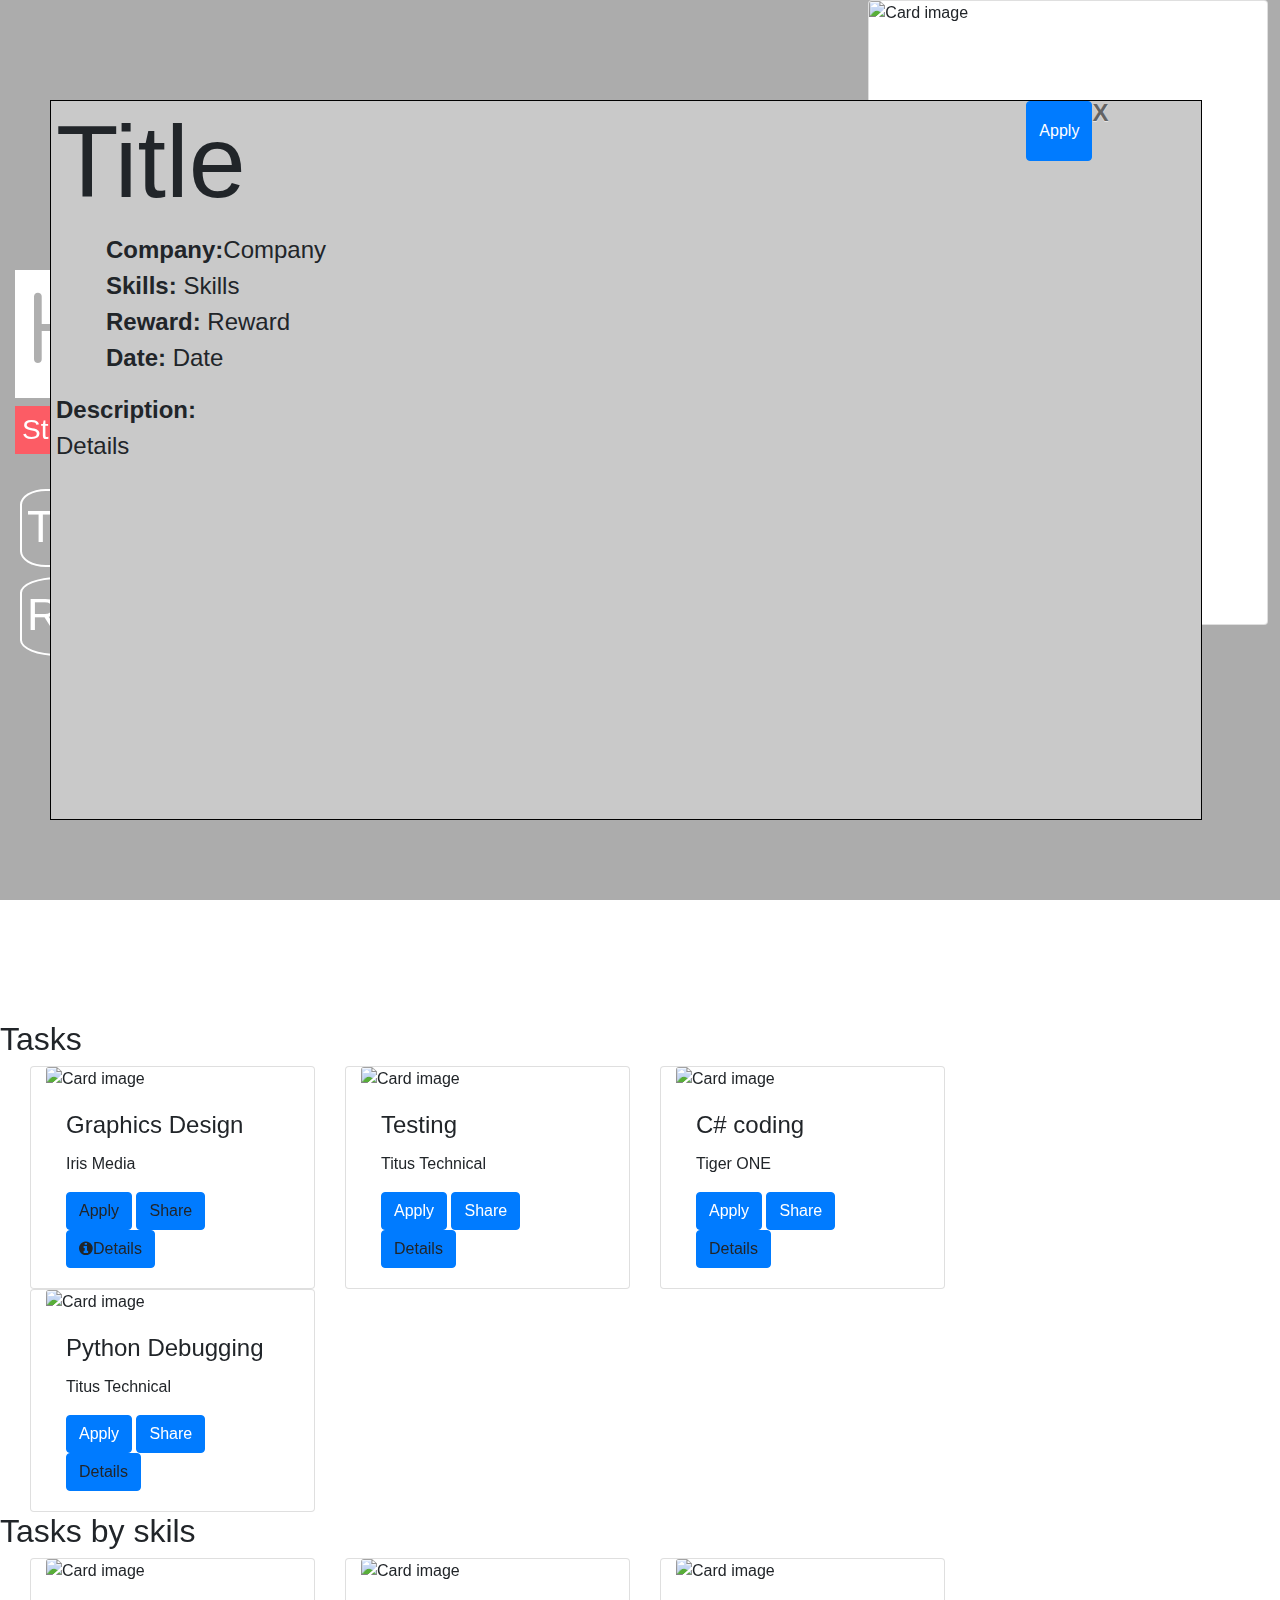
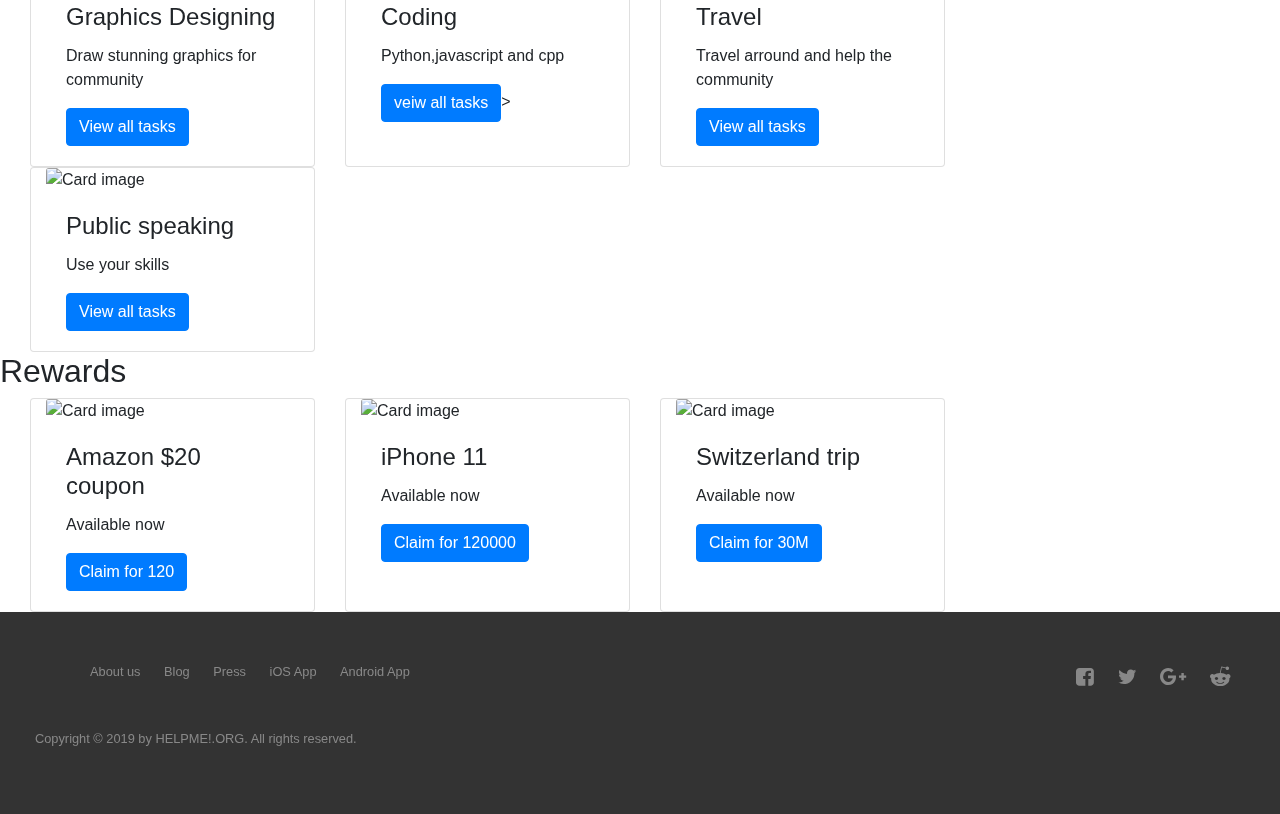
==== commit d58d97cd: "Popup tasks complete" ====
--- a/index.html
+++ b/index.html
@@ -76,11 +76,11 @@
         <div id="tasks" class="container">
             <div class="row">
                 <div class="card col-sm-12 col-md-3" style="width:500px ;margin-left: 30px;">
-                    <img class="card-img-top" src="https://st4.depositphotos.com/2290977/20811/v/1600/depositphotos_208113602-stock-illustration-creative-geometric-technical-eye-logo.jpg" alt="Card image" style="width:100%">
+                    <img class="card-img-top" src="res/Iris Media.png" alt="Card image" style="width:100%">
                     <div class="card-body">
                         <h4 class="card-title">Graphics Design</h4>
                         <p class="card-text">Iris Media </p>
-                        <a style="text-decoration: none;" onclick="expand(0)" class="btn btn-primary">
+                        <a style="text-decoration: none;" class="btn btn-primary">
                             <ion-icon name="log-in"></ion-icon>Apply</a>
                         <a class="btn btn-primary">
                             <ion-icon name="share"></ion-icon>Share</a>
@@ -89,7 +89,7 @@
                     </div>
                 </div>
                 <div class="card col-sm-12 col-md-3" style="width:500px; margin-left: 30px;">
-                    <img class="card-img-top" src="https://www.logoarena.com/contestimages/public_new/209/460_1307195930_t2003copy.png" alt="Card image" style="width:100%">
+                    <img class="card-img-top" src="res/Titus Tech.png" alt="Card image" style="width:100%">
                     <div class="card-body">
                         <h4 class="card-title">Testing</h4>
                         <p class="card-text">Titus Technical </p>
@@ -97,13 +97,13 @@
                             <ion-icon name="log-in"></ion-icon>Apply</a>
                         <a href="#" class="btn btn-primary">
                             <ion-icon name="share"></ion-icon>Share</a>
-                        <a class="btn btn-primary">
+                        <a class="btn btn-primary" onclick="expand(1)">
                             <ion-icon name="information-circle-outline"></ion-icon>Details</a>
 
                     </div>
                 </div>
                 <div class="card col-sm-12 col-md-3" style="width:400px; margin-left: 30px;">
-                    <img class="card-img-top" src="https://images-platform.99static.com/RiN6RLBnQOBbhmtswp5mCHpWTIw=/16x28:1488x1500/500x500/top/smart/99designs-contests-attachments/93/93091/attachment_93091699" alt="Card image" style="width:100%">
+                    <img class="card-img-top" src="res/TigerOne.png" alt="Card image" style="width:100%">
                     <div class="card-body">
                         <h4 class="card-title">C# coding</h4>
                         <p class="card-text">Tiger ONE </p>
@@ -111,7 +111,7 @@
                             <ion-icon name="log-in"></ion-icon>Apply</a>
                         <a href="#" class="btn btn-primary">
                             <ion-icon name="share"></ion-icon>Share</a>
-                        <a href="#" class="btn btn-primary">
+                        <a class="btn btn-primary" onclick="expand(2)">
                             <ion-icon name="information-circle-outline"></ion-icon>Details</a>
 
                     </div>
@@ -120,7 +120,7 @@
 
 
                 <div class="card col-sm-12 col-md-3" style="width:400px; margin-left: 30px;">
-                    <img class="card-img-top" src="https://www.logoarena.com/contestimages/public_new/209/460_1307195930_t2003copy.png" alt="Card image" style="width:100%">
+                    <img class="card-img-top" src="res/Titus Tech.png" alt="Card image" style="width:100%">
                     <div class="card-body">
                         <h4 class="card-title">Python Debugging</h4>
                         <p class="card-text">Titus Technical </p>
@@ -128,7 +128,7 @@
                             <ion-icon name="log-in"></ion-icon>Apply</a>
                         <a href="#" class="btn btn-primary">
                             <ion-icon name="share"></ion-icon>Share</a>
-                        <a href="#" class="btn btn-primary">
+                        <a class="btn btn-primary" onclick="expand(3)">
                             <ion-icon name="information-circle-outline"></ion-icon>Details</a>
 
                     </div>
@@ -222,9 +222,30 @@
                     </div>
                 </div>
             </div>
-            <div id="task1" class="task animated slideInDown">
-                <h1>Task details</h1>
-                <span class="close" onclick="closed(0)">X</span>
+            <div id="taskPopUp" class="task animated slideInDown">
+                <div id="taskData">
+                    <div id="taskPopUpHeader">
+                        <h1 id="taskDataTitle">Title</h1>
+                        <button class="btn btn-primary">Apply</button>
+                        <span class="close" onclick="closed(0)">X</span>
+
+                    </div>
+                    <div id="imageAndMainData">
+                        <p id="mainData">
+                            <b>Company:</b><span id="taskDataCompany">Company</span><br>
+                            <b>Skills:</b>
+                            <span id="taskDataSkills">Skills</span><br> <b>Reward:</b>
+                            <span id="taskDataReward">Reward</span><i class='fas fa-award'></i><br><b> Date:</b>
+                            <span id="taskDataDate">Date</span><br></p>
+                        <div id="companyImageDiv"><img id="companyImage"></div>
+                    </div>
+                    <div>
+                        <b>Description:</b><br>
+                        <p id="taskDataDetails">Details</p>
+                    </div>
+
+                </div>
+
             </div>
         </div>
         <footer id="plans">
--- a/index.css
+++ b/index.css
@@ -68,9 +68,7 @@
      ;
  }
  
- #stickytop .container {
-     display: none
- }
+ #stickytop .container {}
  
  #stickytop {
      box-shadow: 0 0px 8px 0 rgba(0, 0, 0, 0.2), 0 6px 20px 0 rgba(0, 0, 0, 0.19);
@@ -185,8 +183,7 @@
      width: 100%;
      ;
      cursor: pointer;
-     position: absolute;
-     bottom: 100px;
+     padding-bottom: 10px;
      text-align: center;
  }
  
@@ -278,6 +275,9 @@
  @media only screen and (max-width:1000px) {
      #profilecard {
          display: none;
+     }
+     #sidebar {
+         width: 100%;
      }
  }
  
@@ -313,14 +313,65 @@
      position: fixed;
      top: 0px;
      left: 0px;
-     overflow: hidden;
-     display: none;
+     overflow: scroll;
  }
  
  .close {
      cursor: pointer;
-     font-size: 1000vh;
-     position: absolute;
-     top: 0px;
-     right: 0px;
+     font-size: 100%;
+     flex-grow: 1;
+ }
+ 
+ #companyImageDiv {
+     width: 40%;
+     justify-content: center;
+     display: inline-flex;
+     overflow: hidden;
+     height: 100%;
+     max-width: 300px;
+ }
+ 
+ #companyImage {
+     width: 80%;
+     max-width: 200px;
+ }
+ 
+ #taskData {
+     font-size: x-large;
+     width: 100%;
+     margin-left: 5px;
+ }
+ 
+ #taskPopUpHeader {
+     display: flex;
+ }
+ 
+ #taskPopUpHeader button {
+     max-height: 60px;
+ }
+ 
+ #taskDataTitle {
+     font-size: 8vw;
+     overflow: hidden;
+     flex-grow: 8;
+     display: inline-block;
+ }
+ 
+ #taskDataDetails {
+     display: block;
+     width: 100%;
+ }
+ 
+ #imageAndMainData {
+     overflow: hidden;
+     display: flexbox;
+ }
+ 
+ #mainData {
+     display: inline-block;
+     width: 50%;
+     height: 100%;
+     min-width: 250px;
+     min-width: 350px;
+     padding-left: 50px;
  }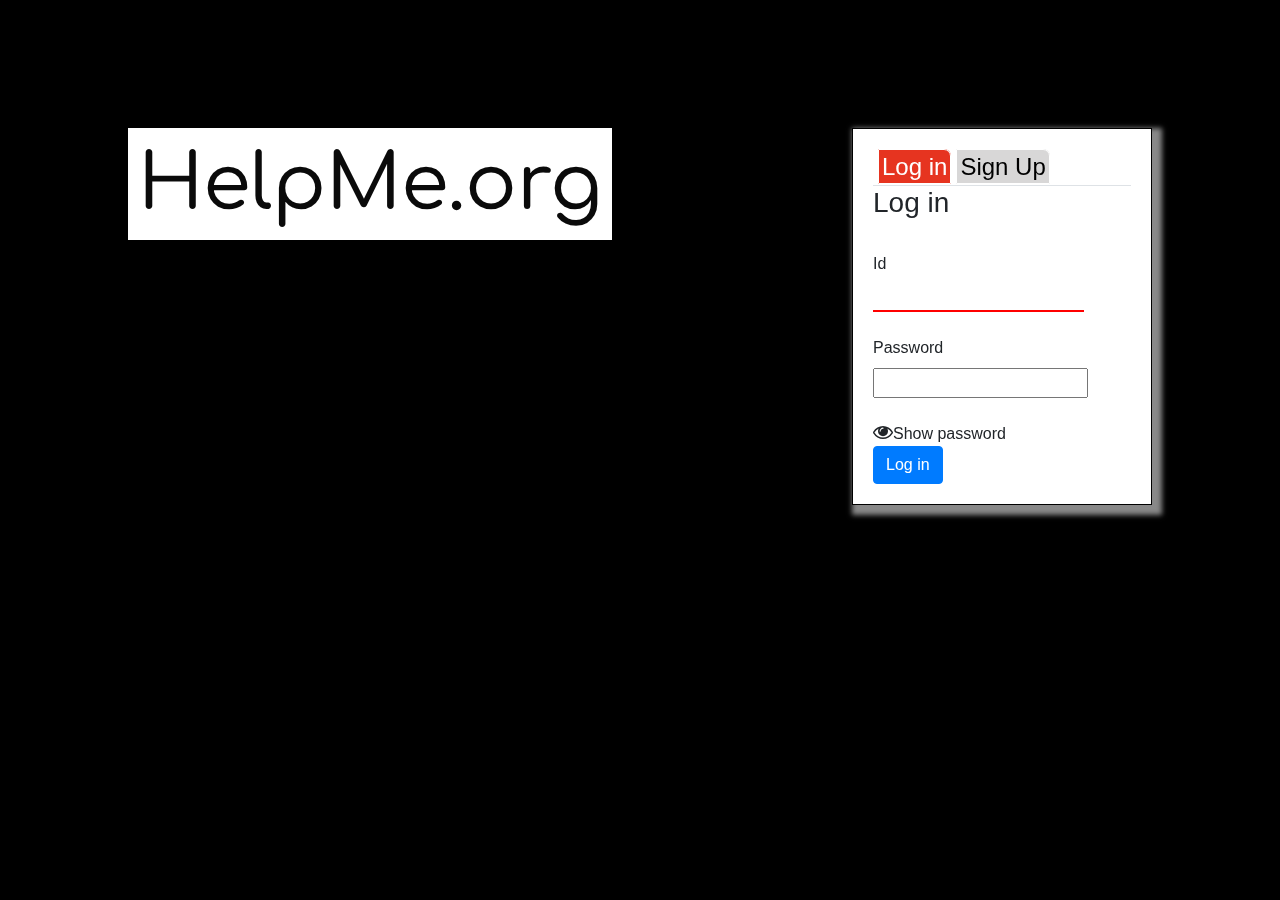
==== commit ae444d7f: "Added signUp and Login" ====
--- a/index.html
+++ b/index.html
@@ -19,120 +19,95 @@
 </head>
 
 <body>
+    <div id="aboveAll" class="animated">
+        <h1 id="title2" class="animated fadeInLeft">HelpMe.org</h1>
+        <div class="tab-content">
+            <ul class="nav nav-tabs">
+                <li class="active"><a class="active" data-toggle="tab" href="#signIn2">Log in</a></li>
+                <li><a data-toggle="tab" href="#signUp2">Sign Up</a></li>
+            </ul>
+
+            <div id="signIn2" class="tab-pane active">
+                <h3>Log in</h3>
+                <br>
+                <span id="signIn2Warning"></span>
+                <label for="signIn2Id">Id</label> <input type="number" name="" id="signIn2Id"><br>
+                <label for="signIn2Password">Password</label> <input type="password" name="" id="signIn2Password"><br>
+
+                <i class="fa fa-eye" style="font-size: 20px;" onclick="showPassword('signIn2Password')"></i>Show password<br>
+                <button class="btn btn-primary" onclick="signIn2()" type="button">Log in</button>
+
+            </div>
+            <div id="signUp2" class="tab-pane fade">
+                <h3>Sign Up</h3>
+                <label for="signUp2Name">Name</label> <input type="text" name="name" id="signUp2Name"><br>
+                <label for="signUp2Password">Password</label> <input type="text" name="" id="signUp2Password"><br>
+                <i class="fa fa-eye" style="font-size: 20px;" onclick="showPassword('signUp2Password')"></i>Show password<br>
+                <label for="signUp2Image">Image</label> <input type="text" name="" id="signUp2Image"><br>
+                <button class="btn btn-primary" onclick="signUp2()">Register</button>
+            </div>
+        </div>
+
+    </div>
+
     <div id="stickytop" class="animated fadeInDown">
-        <div class="container" class="animated rubberBand" style="width: 55px;" onclick="menuicon(this)" onclick="opennv()">
+        <div class="container" class="animated rubberBand" style="width: 5vw;" onclick="menuicon(this)" onclick="opennv()">
             <div class="bar1"></div>
             <div class="bar2"></div>
             <div class="bar3"></div>
         </div>
-        <h1>HelpMe.org</h1>
+        <h1>HelpMe.org</h1> <i class="fa fa-user-circle-o" id="openUserButton" onclick="popUp('profile')" aria-hidden="true"></i>
     </div>
     <div id="wholebody">
-        <div id="header">
-            <a id="top"></a>
-            <div id="headeropa">
-                <div id="titleandbtn" class="col-lg-7 container-fluid col-md-12">
-                    <h1 id="title" class="animated fadeInLeft">HelpMe.org</h1>
-                    <h3 class="animated fadeInRight">Strong community of passionate individuals.</h3>
-                    <a href="#task">
-                        <button class="mainbtn"><i class="fa fa-tasks"></i> Tasks</button></a>
-
-                    <button class="mainbtn">
+        <div>
+            <div id="header">
+                <a id="top"></a>
+                <div id="headeropa">
+                    <div id="titleandbtn" class="col-lg-7 container-fluid col-md-12">
+                        <h1 id="title" class="animated fadeInLeft">HelpMe.org</h1>
+                        <h3 class="animated fadeInRight">Strong community of passionate individuals.</h3>
+                        <a href="#task">
+                            <button class="mainbtn"><i class="fa fa-tasks"></i> Tasks</button></a>
+
+                        <button class="mainbtn" onclick="popUp('formPopUp')">
 
                     <i class="fa fa-plus-circle" class="animated pulse"></i> Add Task</button>
-                    <a href="#skills" style="text-decoration: none;">
-                        <button class="mainbtn">
+                        <a href="#skills" style="text-decoration: none;">
+                            <button class="mainbtn">
                 <i class="fa fa-lightbulb-o"></i> Skills</button></a>
-                    <br>
-                    <a href="#rewards" style="text-decoration: none;"><button class="mainbtn"><i class="fa fa-gift"></i> Rewards</button>
+                        <br>
+                        <a href="#rewards" style="text-decoration: none;"><button class="mainbtn"><i class="fa fa-gift"></i> Rewards</button>
                 </a><button class="mainbtn"><i class="fa fa-line-chart"></i> Leadersboard</button>
-                </div>
-                <div class="container-fluid col-lg-4" id="profilecard">
-                    <div class="card" style="width:400px">
-                        <img class="card-img-top" height="300px" src="https://images.pexels.com/photos/1681010/pexels-photo-1681010.jpeg?auto=compress&cs=tinysrgb&dpr=2&h=200" alt="Card image" style="width:100%">
-                        <div class="card-body">
-                            <h4 class="card-title">Jetha Bhai</h4>
-                            <p class="card-text">Welcome to Helpme.org!</p>
-                            <div id="profileoptions">
-                                <h5>Your score:</h5>
-                                100 <i class='fas fa-award'></i>
-                                <br>
-                                <p>
-                                    <i class='fas fa-bell' style='font-size:36px' class="container col-6"></i>
-                                    <i class="fa fa-cog" style="font-size:36px;" class="container col-6"></i></p>
-                                <button class="btn btn-danger">Log out</button>
-                                <a href="#" class="btn btn-primary stretched-link">See Profile</a>
+                    </div>
+                    <div id="profile" class="animated slideInDown">
+
+                        <div class="card" id="loggedIn">
+                            <span class="close" onclick="closed('profile')">X</span>
+                            <img class="card-img-top" alt="Card image cap" id="profileCardImage" src="https://images.unsplash.com/photo-1508138221679-760a23a2285b">
+                            <div class="card-body">
+                                <h5 class="card-title" id="profileCardUsername">UserName</h5>
+                                <p class="card-text">Welcome back!<br>
+                                    <b>Your score:</b><br>
+                                    <span id="yourscore">00</span> <i class="fas fa-award"></i><br></p>
+                                <span id="profileOptions">
+                                <i class="fa fa-cog" aria-hidden="true"></i><i class="fa cal fa-calendar-check-o" aria-hidden="true" onclick="expandAppliedList()"></i>
+                                <i class="fa fa-gift" onclick="expandClaimedList()" aria-hidden="true"></i></span><br>
+                                <a class="btn btn-danger" onclick="switchProfile()">LogOut</a>
                             </div>
                         </div>
                     </div>
                 </div>
-
-            </div>
-        </div>
+            </div>
+
+        </div>
+
 
         <br><br><br><br><br>
         <a id="task"></a>
         <h2>Tasks</h2>
         <div id="tasks" class="container">
-            <div class="row">
-                <div class="card col-sm-12 col-md-3" style="width:500px ;margin-left: 30px;">
-                    <img class="card-img-top" src="res/Iris Media.png" alt="Card image" style="width:100%">
-                    <div class="card-body">
-                        <h4 class="card-title">Graphics Design</h4>
-                        <p class="card-text">Iris Media </p>
-                        <a style="text-decoration: none;" class="btn btn-primary">
-                            <ion-icon name="log-in"></ion-icon>Apply</a>
-                        <a class="btn btn-primary">
-                            <ion-icon name="share"></ion-icon>Share</a>
-                        <a onclick="expand(0)" class="btn btn-primary">
-                            <ion-icon class="fa fa-info-circle"></ion-icon>Details</a>
-                    </div>
-                </div>
-                <div class="card col-sm-12 col-md-3" style="width:500px; margin-left: 30px;">
-                    <img class="card-img-top" src="res/Titus Tech.png" alt="Card image" style="width:100%">
-                    <div class="card-body">
-                        <h4 class="card-title">Testing</h4>
-                        <p class="card-text">Titus Technical </p>
-                        <a href="#" class="btn btn-primary">
-                            <ion-icon name="log-in"></ion-icon>Apply</a>
-                        <a href="#" class="btn btn-primary">
-                            <ion-icon name="share"></ion-icon>Share</a>
-                        <a class="btn btn-primary" onclick="expand(1)">
-                            <ion-icon name="information-circle-outline"></ion-icon>Details</a>
-
-                    </div>
-                </div>
-                <div class="card col-sm-12 col-md-3" style="width:400px; margin-left: 30px;">
-                    <img class="card-img-top" src="res/TigerOne.png" alt="Card image" style="width:100%">
-                    <div class="card-body">
-                        <h4 class="card-title">C# coding</h4>
-                        <p class="card-text">Tiger ONE </p>
-                        <a href="#" class="btn btn-primary">
-                            <ion-icon name="log-in"></ion-icon>Apply</a>
-                        <a href="#" class="btn btn-primary">
-                            <ion-icon name="share"></ion-icon>Share</a>
-                        <a class="btn btn-primary" onclick="expand(2)">
-                            <ion-icon name="information-circle-outline"></ion-icon>Details</a>
-
-                    </div>
-                </div>
-
-
-
-                <div class="card col-sm-12 col-md-3" style="width:400px; margin-left: 30px;">
-                    <img class="card-img-top" src="res/Titus Tech.png" alt="Card image" style="width:100%">
-                    <div class="card-body">
-                        <h4 class="card-title">Python Debugging</h4>
-                        <p class="card-text">Titus Technical </p>
-                        <a href="#" class="btn btn-primary">
-                            <ion-icon name="log-in"></ion-icon>Apply</a>
-                        <a href="#" class="btn btn-primary">
-                            <ion-icon name="share"></ion-icon>Share</a>
-                        <a class="btn btn-primary" onclick="expand(3)">
-                            <ion-icon name="information-circle-outline"></ion-icon>Details</a>
-
-                    </div>
-                </div>
+            <div class="row" id="postParent">
+
             </div>
         </div>
         <br>
@@ -140,7 +115,7 @@
         <h2>Tasks by skils</h2>
         <div id="tasks" class="container">
             <div class="row">
-                <div class="card col-sm-12 col-md-3" style="width:500px; margin-left: 30px;">
+                <div class="card col-sm-10 col-md-3" style="width:500px; margin-left: 30px;">
                     <img class="card-img-top" src="https://www.arenach.com/wp-content/uploads/2019/07/graphic-design.png" alt="Card image" style="width:100%">
                     <div class="card-body">
                         <h4 class="card-title">Graphics Designing</h4>
@@ -149,7 +124,7 @@
                             <ion-icon name="log-in"></ion-icon>View all tasks</a>
                     </div>
                 </div>
-                <div class="card col-sm-12 col-md-3" style="width:500px; margin-left: 30px;">
+                <div class="card col-sm-10 col-md-3" style="width:500px; margin-left: 30px;">
                     <img class="card-img-top" src="https://hackernoon.com/hn-images/1*ZXixptvL4rzkx3EDuj38xw.jpeg" alt="Card image" style="width:100%">
                     <div class="card-body">
                         <h4 class="card-title">Coding</h4>
@@ -159,7 +134,7 @@
 
                     </div>
                 </div>
-                <div class="card col-sm-12 col-md-3" style="width:400px; margin-left: 30px;">
+                <div class="card col-sm-10 col-md-3" style="width:400px; margin-left: 30px;">
                     <img class="card-img-top" src="https://encrypted-tbn0.gstatic.com/images?q=tbn%3AANd9GcQ-FGq2iS9JHhRAPZyITL0lTZEZppeeAPp8ZZXO-L9wu5VmsSW0" alt="Card image" style="width:100%">
                     <div class="card-body">
                         <h4 class="card-title">Travel</h4>
@@ -170,7 +145,7 @@
                     </div>
                 </div>
                 <a id="skills"></a>
-                <div class="card col-sm-12 col-md-3" style="width:400px ;margin-left: 30px">
+                <div class="card col-sm-10 col-md-3" style="width:400px ;margin-left: 30px">
                     <img class="card-img-top" src="https://greatperformersacademy.com/images/images/Articles_images/public-speaking-25.jpg" alt="Card image" style="width:100%">
                     <div class="card-body">
                         <h4 class="card-title">Public speaking</h4>
@@ -188,123 +163,161 @@
             <h2>Rewards</h2>
             <a id="rewards"></a>
             <div class="container">
-                <div class="row">
-                    <div class="card col-sm-12 col-md-3" style="width:500px; margin-left: 30px;">
-                        <img class="card-img-top" src="https://img.maximummedia.ie/her_ie/[base64]/amazon.jpg"
-                            alt="Card image" style="width:100%">
-                        <div class="card-body">
-                            <h4 class="card-title">Amazon $20 coupon</h4>
-                            <p class="card-text">Available now </p>
-                            <a href="#" class="btn btn-primary">
-                                <ion-icon name="log-in"></ion-icon>Claim for 120<i class='fas fa-award'></i></a>
-
-                        </div>
-                    </div>
-                    <div class="card col-sm-12 col-md-3" style="width:500px ;margin-left: 30px;">
-                        <img class="card-img-top" src="https://store.storeimages.cdn-apple.com/4982/as-images.apple.com/is/iphone11-select-2019-family?wid=882&amp;hei=1058&amp;fmt=jpeg&amp;qlt=80&amp;op_usm=0.5,0.5&amp;.v=1567022175704" alt="Card image" style="width:100%">
-                        <div class="card-body">
-                            <h4 class="card-title">iPhone 11</h4>
-                            <p class="card-text">Available now </p>
-                            <a href="#" class="btn btn-primary">
-                                <ion-icon name="log-in"></ion-icon>Claim for 120000<i class='fas fa-award'></i></a>
-
-
-                        </div>
-                    </div>
-                    <div class="card col-sm-12 col-md-3" style="width:400px ;margin-left: 30px;">
-                        <img class="card-img-top" src="https://lp-cms-production.imgix.net/features/2017/08/shutterstock_611229743-bde2e023e33c.jpg?fit=max&w=800&q=40&sharp=10&vib=20" alt="Card image" style="width:100%">
-                        <div class="card-body">
-                            <h4 class="card-title">Switzerland trip</h4>
-                            <p class="card-text">Available now </p>
-                            <a href="#" class="btn btn-primary">
-                                <ion-icon name="log-in"></ion-icon>Claim for 30M<i class='fas fa-award'></i></a>
-                        </div>
-                    </div>
-                </div>
-            </div>
-            <div id="taskPopUp" class="task animated slideInDown">
-                <div id="taskData">
-                    <div id="taskPopUpHeader">
-                        <h1 id="taskDataTitle">Title</h1>
-                        <button class="btn btn-primary">Apply</button>
-                        <span class="close" onclick="closed(0)">X</span>
-
-                    </div>
-                    <div id="imageAndMainData">
-                        <p id="mainData">
-                            <b>Company:</b><span id="taskDataCompany">Company</span><br>
-                            <b>Skills:</b>
-                            <span id="taskDataSkills">Skills</span><br> <b>Reward:</b>
-                            <span id="taskDataReward">Reward</span><i class='fas fa-award'></i><br><b> Date:</b>
-                            <span id="taskDataDate">Date</span><br></p>
-                        <div id="companyImageDiv"><img id="companyImage"></div>
-                    </div>
-                    <div>
-                        <b>Description:</b><br>
-                        <p id="taskDataDetails">Details</p>
-                    </div>
-
-                </div>
-
-            </div>
-        </div>
-        <footer id="plans">
-            <div class="row">
-                <div class="col span-1-of-2">
-                    <ul class="footer-nav">
-                        <li><a href="#">About us</a></li>
-                        <li><a href="#">Blog</a></li>
-                        <li><a href="#">Press</a></li>
-                        <li><a href="#">iOS App</a></li>
-                        <li><a href="#">Android App</a></li>
-                    </ul>
-                </div>
-                <div class="col span-1-of-2">
-                    <ul class="social-links">
-                        <li><a href="#"><i class="fa fa-facebook-square"></i></a></li>
-                        <li><a href="#"><i class="fa fa-twitter"></i></a></li>
-                        <li><a href="#"><i class="fa fa-google-plus"></i></a></li>
-                        <li><a href="#"><i class="fa fa-reddit-alien"></i></a></li>
-                    </ul>
-                </div>
-            </div>
-            <div class="row">
-                <p>
-                    Copyright &copy; 2019 by HELPME!.ORG. All rights reserved.
+                <div class="row" id="rewardParent">
+
+                </div>
+            </div>
+        </div>
+    </div>
+    <div id="taskPopUp" class=" popup animated slideInDown">
+        <div id="taskData">
+            <div id="taskPopUpHeader">
+                <h1 id="taskDataTitle">Title</h1>
+                <button class="btn btn-primary" id="taskExpandPopApply">Apply</button>
+                <span class="close" onclick="closed('taskPopUp')">X</span>
+
+            </div>
+            <div id="imageAndMainData">
+                <p id="mainData">
+                    <b>Company:</b><span id="taskDataCompany">Company</span><br>
+                    <b>Skills:</b>
+                    <span id="taskDataSkills">Skills</span><br> <b>Reward:</b>
+                    <span id="taskDataReward">Reward</span><i class='fas fa-award'></i><br><b> Date:</b>
+                    <span id="taskDataDate">Date</span><br></p>
+                <div id="companyImageDiv"><img id="companyImage"></div>
+            </div>
+            <div>
+                <b>Description:</b><br>
+                <p id="taskDataDetails">Details</p>
+            </div>
+
+        </div>
+
+    </div>
+    </div>
+    <div class=" popup animated slideInDown" id="appliedPopUp">
+        <span class="close" onclick="closed('appliedPopUp')">X</span>
+
+        <div class="appliedTask">
+            <img class="appliedImage" src="res/other.png">
+            <div class="appliedTaskText">
+                <span class="appliedTaskTitle">Title</span>
+                <span class="appliedTaskReward">Reward<i class='fas fa-award'></i></span>
+                <span class="appliedTaskCompany">Company</span>
+                <span class="appliedTaskDate">Date</span>
+                <span class="btn btn-primary appliedTaskButton"> <i class="fa fa-info-circle" aria-hidden="true"></i> Details</span>
+            </div>
+        </div>
+
+
+    </div>
+    <div class=" popup animated slideInDown" id="claimedPopUp">
+        <span class="close" onclick="closed('claimedPopUp')">X</span>
+
+        <div class="claimedReward">
+            <img class="rewardImage" src="res/other.png">
+            <div class="claimedRewardText">
+                <span class="claimedRewardTitle">Title</span>
+                <span class="claimedRewardCost">Reward<i class='fas fa-award'></i></span>
+                <span class="btn btn-primary claimedLinkButton"> <i class="fa fa-info-circle" aria-hidden="true"></i> Redeem</span>
+            </div>
+        </div>
+
+
+    </div>
+    <div class=" popup animated slideInDown" id="formPopUp">
+        <div class="form" id="addTaskForm">
+            <br><br>
+            <div style="display: inline-block;width: 100%; max-width: 600px;">
+                <input autocomplete="off" type="text" name="titleForm" id="titleForm" placeholder="Type Title">
+                <label class="textFormLabel" for="titleForm">Title </label><br>
+                <label for="companyForm">Company </label><br>
+                <select name="companyForm" id="companyForm">
+
+                        <option value="Iris Media">Iris Media</option>
+                        <option value="TigerOne">TigerOne</option>
+                        <option value="Titus Tech">Titus Tech</option>
+                        <option value="other">other</option>                    </select>
+
+                <br>
+                <br>
+
+                <input autocomplete="off" type="text" name="detailsForm" id="detailsForm" placeholder="Type Details">
+
+                <label for="detailsForm" class="textFormLabel">details </label><br>
+
+                <input autocomplete="off" type="text" name="skillsForm" id="skillsForm" placeholder="Type Skills">
+
+                <label for="skillsForm" class="textFormLabel">skills </label><br>
+
+                <input autocomplete="off" type="number" name="rewardsForm" id="rewardsForm" placeholder="Type Rewards">
+                <label for="rewardsForm" class="textFormLabel">rewards </label>
+                <BR>
+                <label for="dateForm">Date </label>
+                <input autocomplete="off" type="date" name="dateForm" id="dateForm">
+            </div>
+            <span>
+                <button class="btn btn-primary" onclick="submitt()">Submit</button>
+                <button class="btn btn-danger" onclick="closed('formPopUp')">Cancel</button></span>
+        </div>
+
+    </div>
+    <footer id=" plans ">
+        <div class="row ">
+            <div class="col span-1-of-2 ">
+                <ul class="footer-nav ">
+                    <li><a href="# ">About us</a></li>
+                    <li><a href="# ">Blog</a></li>
+                    <li><a href="# ">Press</a></li>
+                    <li><a href="# ">iOS App</a></li>
+                    <li><a href="# ">Android App</a></li>
+                </ul>
+            </div>
+            <div class="col span-1-of-2 ">
+                <ul class="social-links ">
+                    <li><a href="# "><i class="fa fa-facebook-square "></i></a></li>
+                    <li><a href="# "><i class="fa fa-twitter "></i></a></li>
+                    <li><a href="# "><i class="fa fa-google-plus "></i></a></li>
+                    <li><a href="# "><i class="fa fa-reddit-alien "></i></a></li>
+                </ul>
+            </div>
+        </div>
+        <div class="row ">
+            <p>
+                Copyright &copy; 2019 by HELPME!.ORG. All rights reserved.
+            </p>
+        </div>
+    </footer>
+    <div id="sidebar" class="animated slideInUp">
+        <div id="topofsidebar">
+            <img id="sidebarProfileImage">
+            <div id="sideProfilepara">
+                <h4>Welcome <span id="sidebarProfileUsername">Gagan</span></h4>
+                <h5 id="labelforyourscore2">Your score:</h5>
+                <span id="yourscore2">100</span> <i class='fas fa-award'></i>
+                <br>
+                <p id="iconFlex">
+                    <i class="fa fa-cog" aria-hidden="true"></i><i class="fa cal fa-calendar-check-o" aria-hidden="true" onclick="expandAppliedList()"></i>
+                    <i class="fa fa-gift" onclick="expandClaimedList()" aria-hidden="true"></i></span><br>
                 </p>
-            </div>
-        </footer>
-        <div id="sidebar" class="animated slideInLeft">
-            <div id="topofsidebar">
-                <div id="userprofile">
-                    <img id="profilephoto" src="https://images.pexels.com/photos/1681010/pexels-photo-1681010.jpeg?auto=compress&cs=tinysrgb&dpr=2&h=200">
-                    <h3>Jetha bhai</h3>
-                </div>
-                <div id="profileoptions">
-                    <h5>Your score:</h5>
-                    <span class="yourscore">100</span> <i class='fas fa-award'></i>
-                    <br>
-                    <p>
-                        <i class='fas fa-bell' style='font-size:36px' class="container col-6"></i>
-                        <i class="fa fa-cog" style="font-size:36px;" class="container col-6"></i></p>
-                    <button class="btn btn-danger">Log out</button>
-                </div>
-            </div>
-            <ul id="optionlist">
-                <a href="#top" style="text-decoration: none;">
-                    <li id="l1"><i class="fa fa-home"></i> Home</li>
-                </a>
-                <li id="l2"><i class="fa fa-tasks"></i> Tasks</li>
-                <li id="l3"><i class="fa fa-plus-circle" class="animated pulse"></i> Add Task</li>
-                <li id="l4"><i class="fa fa-lightbulb-o"></i> Skills</li>
-                <li id="l5"><i class="fa fa-gift"></i> Rewards</li>
-                <li id="l6"><i class="fa fa-line-chart"></i> Leadersboard</li>
-
-            </ul>
-            <p id="aboutus">About Us</p>
-        </div>
-
-        <script src="script.js"></script>
+                <button class="btn btn-danger" onclick="popUp('profile')">Switch profile</button>
+            </div>
+        </div>
+        <ul id="optionlist">
+            <a href="#top" style="text-decoration: none;">
+                <li id="l1"><i class="fa fa-home"></i> Home</li>
+            </a>
+            <li id="l2"><i class="fa fa-tasks"></i> Tasks</li>
+            <li id="l3" onclick="popUp('formPopUp')"><i class="fa fa-plus-circle" class="animated pulse"></i> Add Task</li>
+            <li id="l4"><i class="fa fa-lightbulb-o"></i> Skills</li>
+            <li id="l5"><i class="fa fa-gift"></i> Rewards</li>
+            <li id="l6"><i class="fa fa-line-chart"></i> Leadersboard</li>
+
+        </ul>
+        <p id="aboutus">About Us</p>
+    </div>
+
+    <script src="script.js "></script>
 </body>
 
 </html>--- a/index.css
+++ b/index.css
@@ -1,377 +1,729 @@
- html {
-     scroll-behavior: smooth;
- }
- 
- #header {
-     background-image: url(https://images.unsplash.com/photo-1461532257246-777de18cd58b?ixlib=rb-1.2.1&ixid=eyJhcHBfaWQiOjEyMDd9&auto=format&fit=crop&w=755&q=80);
-     width: 100%;
-     height: 100vh;
-     background-size: cover;
-     animation: headerchange 20s infinite;
- }
- 
- #headeropa {
-     background-color: rgba(10, 10, 10, 0.336);
-     width: 100%;
-     height: 100vh;
- }
- 
- #titleandbtn h1 {
-     width: fit-content;
-     font-size: 10vh;
-     padding: 10px 10px 10px 10px;
-     color: rgb(10, 10, 10);
-     mix-blend-mode: screen;
-     font-family: 'Comfortaa', cursive;
-     background-color: white;
- }
- 
- .mainbtn i {
-     transition: 1s;
-     display: none;
- }
- 
- #tasks {
-     z-index: 1;
-     width: 100%;
- }
- 
- #titleandbtn h3 {
-     color: white;
-     width: fit-content;
-     padding: 7px 7px 7px 7px;
-     background-color: #fc5c65;
-     margin-bottom: 30px;
- }
- 
- #titleandbtn {
-     position: absolute;
-     top: 30%;
- }
- 
- #profilecard {
-     float: right;
- }
- 
- .mainbtn {
-     background-color: #fa813100;
-     margin: 5px 15px 5px 5px;
-     padding: 2px 5px 5px 5px;
-     color: rgb(255, 255, 255);
-     border: solid 2px white;
-     border-radius: 20%;
-     font-size: 5vh;
-     cursor: pointer;
-     display: inline-block;
-     width: fit-content;
-     transition: 1s;
-     ;
- }
- 
- #stickytop .container {}
- 
- #stickytop {
-     box-shadow: 0 0px 8px 0 rgba(0, 0, 0, 0.2), 0 6px 20px 0 rgba(0, 0, 0, 0.19);
-     z-index: 40;
-     height: fit-content;
-     width: 100%;
-     background-color: white;
-     position: fixed;
-     top: 0px;
-     display: none;
- }
- 
- #stickytop h1 {
-     display: inline-block;
-     font-size: 10vh;
-     width: fit-content;
-     padding: 10px 10px 10px 10px;
-     font-family: 'Comfortaa', cursive;
-     background-color: rgb(255, 253, 253);
- }
- 
- .mainbtn:hover {
-     cursor: pointer;
-     transition: 1s;
-     background-color: white;
-     color: #f53737;
-     transition: 1s;
-     border-color: #f53737;
- }
- 
- body {
-     height: 2000px;
- }
- 
- #sidebar {
-     width: 300px;
-     height: 100vh;
-     overflow: auto;
-     background-color: rgb(82, 82, 82);
-     color: white;
-     position: fixed;
-     display: none;
-     top: 15vh;
-     z-index: 70;
-     transition: 1s;
-     padding-left: 1px;
- }
- 
- #userprofile {
-     overflow: hidden;
-     height: 30%;
-     width: 50%;
-     display: inline-block;
- }
- 
- #userprofile h3 {
-     width: 50%;
-     position: absolute;
-     top: 140px;
-     background-color: rgba(34, 33, 33, 0.856);
- }
- 
- #profilephoto {
-     width: 100%;
-     height: 180px;
- }
- 
- #profileoptions {
-     transform: translateY(-20px);
-     width: 40%;
-     text-align: center;
-     display: inline-block;
- }
- 
- #profileoptions p i {
-     margin: 5px 15px 5px 5px;
- }
- 
- #topofsidebar {
-     overflow: hidden;
- }
- 
- #optionlist li i {
-     display: none;
- }
- 
- #optionlist {
-     overflow: hidden;
-     margin-left: 0px;
-     list-style: none;
- }
- 
- #optionlist li {
-     transform: translateX(-40px);
-     font-size: 3.5vh;
-     padding: 5px 5px 5px 5px;
-     height: fit-content;
-     color: rgb(197, 197, 197);
-     cursor: pointer;
-     transition: ease;
- }
- 
- #optionlist li:hover {
-     margin-left: 20px;
-     ;
-     color: white;
-     font-size: 4.5vh;
-     transition: 1s;
- }
- 
- #aboutus {
-     width: 100%;
-     ;
-     cursor: pointer;
-     padding-bottom: 10px;
-     text-align: center;
- }
- 
- a:link {
-     color: white;
-     text-decoration: none;
- }
- 
- #l1 {
-     border-left: solid 10px violet;
- }
- 
- #l2 {
-     border-left: solid 10px blue;
- }
- 
- #l3 {
-     border-left: solid 10px green;
- }
- 
- #l4 {
-     border-left: solid 10px yellow;
- }
- 
- #l5 {
-     border-left: solid 10px rgb(255, 136, 0);
- }
- 
- #l6 {
-     border-left: solid 10px red;
- }
- 
- footer {
-     background-color: #333;
-     padding: 50px;
-     font-size: 80%;
- }
- 
- .footer-nav {
-     list-style: none;
-     float: left;
- }
- 
- .social-links {
-     list-style: none;
-     float: right;
- }
- 
- .footer-nav li,
- .social-links li {
-     display: inline-block;
-     margin-right: 20px;
- }
- 
- .footer-nav li:last-child,
- .social-links li:last-child {
-     margin-right: 0;
- }
- 
- .footer-nav li a:link,
- .footer-nav li a:visited,
- .social-links li a:link,
- .social-links li a:visited {
-     text-decoration: none;
-     border: 0;
-     color: #888;
-     -webkit-transition: color 0.2s;
-     transition: color 0.2s;
- }
- 
- .footer-nav li a:hover,
- .footer-nav li a:active {
-     color: #ddd;
- }
- 
- .social-links li a:link,
- .social-links li a:visited {
-     font-size: 160%;
- }
- 
- .ion-social-facebook,
- .ion-social-twitter,
- .ion-social-googleplus,
- .ion-social-instagram {
-     -webkit-transition: color 0.2s;
-     transition: color 0.2s;
- }
- 
- @media only screen and (max-width:1000px) {
-     #profilecard {
-         display: none;
-     }
+     html {
+         scroll-behavior: smooth;
+     }
+     
+     body {
+         max-width: 100vw;
+         height: fit-content;
+     }
+     
+     #wholebody {
+         display: none
+     }
+     /*header*/
+     
+     #header {
+         background-image: url(https://images.unsplash.com/photo-1461532257246-777de18cd58b?ixlib=rb-1.2.1&ixid=eyJhcHBfaWQiOjEyMDd9&auto=format&fit=crop&w=755&q=80);
+         width: 100%;
+         min-height: 100vh;
+         height: fit-content;
+         background-size: cover;
+         animation: headerchange 20s infinite;
+     }
+     
+     #headeropa {
+         background-color: rgba(10, 10, 10, 0.336);
+         width: 100%;
+         min-height: 100vh;
+         height: fit-content;
+     }
+     
+     #titleandbtn h1 {
+         width: fit-content;
+         font-size: 10vw;
+         padding: 10px 10px 10px 10px;
+         color: rgb(10, 10, 10);
+         mix-blend-mode: screen;
+         font-family: 'Comfortaa', cursive;
+         background-color: white;
+     }
+     
+     .mainbtn i {
+         transition: 1s;
+         display: none;
+     }
+     
+     #titleandbtn h3 {
+         color: white;
+         width: fit-content;
+         padding: 7px 7px 7px 7px;
+         background-color: #fc5c65;
+         margin-bottom: 30px;
+     }
+     
+     #titleandbtn {
+         position: absolute;
+         top: 30%;
+     }
+     
+     .mainbtn {
+         background-color: #fa813100;
+         margin: 5px 15px 5px 5px;
+         padding: 2px 5px 5px 5px;
+         color: rgb(255, 255, 255);
+         border: solid 2px white;
+         border-radius: 20%;
+         font-size: 40px;
+         cursor: pointer;
+         display: inline-block;
+         width: fit-content;
+         transition: 1s;
+         ;
+     }
+     
+     .mainbtn:hover {
+         cursor: pointer;
+         transition: 1s;
+         background-color: white;
+         color: #f53737;
+         transition: 1s;
+         border-color: #f53737;
+     }
+     /*stickytop*/
+     
+     #stickytop i {
+         float: right;
+         transform: translate(-15px, 15px);
+         cursor: pointer;
+     }
+     
+     #stickytop {
+         box-shadow: 0 0px 8px 0 rgba(0, 0, 0, 0.2), 0 6px 20px 0 rgba(0, 0, 0, 0.19);
+         z-index: 40;
+         height: fit-content;
+         width: 100%;
+         background-color: white;
+         position: fixed;
+         top: 0px;
+         max-height: 80px;
+         overflow: hidden;
+         display: none;
+     }
+     
+     #stickytop h1 {
+         display: inline-block;
+         width: fit-content;
+         padding: 0px 10px 10px 10px;
+         font-family: 'Comfortaa', cursive;
+         background-color: rgb(255, 253, 253);
+     }
+     /*sidebar*/
+     
      #sidebar {
-         width: 100%;
-     }
- }
- 
- .ion-social-facebook:hover {
-     color: #3b5998;
- }
- 
- .ion-social-twitter:hover {
-     color: #00aced;
- }
- 
- .ion-social-googleplus:hover {
-     color: #dd4b39;
- }
- 
- .ion-social-instagram:hover {
-     color: #517fa4;
- }
- 
- footer p {
-     color: #888;
-     text-align: center;
-     margin-top: 20px;
- }
- 
- .task {
-     z-index: 1;
-     height: 80vh;
-     width: 90%;
-     margin: 100px 50px 50px 50px;
-     background-color: rgb(201, 201, 201);
-     border: black solid thin;
-     position: fixed;
-     top: 0px;
-     left: 0px;
-     overflow: scroll;
- }
- 
- .close {
-     cursor: pointer;
-     font-size: 100%;
-     flex-grow: 1;
- }
- 
- #companyImageDiv {
-     width: 40%;
-     justify-content: center;
-     display: inline-flex;
-     overflow: hidden;
-     height: 100%;
-     max-width: 300px;
- }
- 
- #companyImage {
-     width: 80%;
-     max-width: 200px;
- }
- 
- #taskData {
-     font-size: x-large;
-     width: 100%;
-     margin-left: 5px;
- }
- 
- #taskPopUpHeader {
-     display: flex;
- }
- 
- #taskPopUpHeader button {
-     max-height: 60px;
- }
- 
- #taskDataTitle {
-     font-size: 8vw;
-     overflow: hidden;
-     flex-grow: 8;
-     display: inline-block;
- }
- 
- #taskDataDetails {
-     display: block;
-     width: 100%;
- }
- 
- #imageAndMainData {
-     overflow: hidden;
-     display: flexbox;
- }
- 
- #mainData {
-     display: inline-block;
-     width: 50%;
-     height: 100%;
-     min-width: 250px;
-     min-width: 350px;
-     padding-left: 50px;
- }+         height: 100vh;
+         overflow: hidden;
+         padding-top: 80px;
+         background-color: rgb(82, 82, 82);
+         color: white;
+         position: fixed;
+         display: none;
+         top: 0px;
+         z-index: 10;
+         transition: 1s;
+         padding-left: 1px;
+         max-width: 350px;
+         width: 100%;
+     }
+     
+     #optionlist li i {
+         display: none;
+     }
+     
+     #optionlist {
+         overflow: hidden;
+         margin-left: 0px;
+         list-style: none;
+     }
+     
+     #optionlist li {
+         transform: translateX(-40px);
+         font-size: 3.5vh;
+         padding: 5px 5px 5px 5px;
+         height: fit-content;
+         color: rgb(197, 197, 197);
+         cursor: pointer;
+         transition: ease;
+     }
+     
+     #optionlist li:hover {
+         margin-left: 20px;
+         ;
+         color: white;
+         font-size: 4.5vh;
+         transition: 1s;
+     }
+     
+     #aboutus {
+         width: 100%;
+         ;
+         cursor: pointer;
+         padding-bottom: 10px;
+         text-align: center;
+     }
+     
+     a:link {
+         color: white;
+         text-decoration: none;
+     }
+     
+     .btn {
+         color: white;
+     }
+     
+     #l1 {
+         border-left: solid 10px violet;
+     }
+     
+     #l2 {
+         border-left: solid 10px blue;
+     }
+     
+     #l3 {
+         border-left: solid 10px green;
+     }
+     
+     #l4 {
+         border-left: solid 10px yellow;
+     }
+     
+     #l5 {
+         border-left: solid 10px rgb(255, 136, 0);
+     }
+     
+     #l6 {
+         border-left: solid 10px red;
+     }
+     /*topofsidebar*/
+     
+     #topofsidebar {
+         overflow: hidden;
+         width: 100%;
+         height: 200px;
+     }
+     
+     #labelforyourscore2 {
+         display: inline-block;
+     }
+     
+     #yourscore2 {
+         display: inline-block;
+     }
+     
+     #sidebarProfileImage {
+         height: 150px;
+         width: 40%;
+         display: block;
+         float: left;
+     }
+     
+     #iconFlex {
+         display: flex;
+         justify-content: space-around;
+         width: 100%;
+     }
+     
+     #sideProfilepara {
+         width: 50%;
+         display: block;
+         overflow: hidden;
+         padding-left: 10px;
+         float: left;
+     }
+     /*footer*/
+     
+     footer {
+         background-color: #333;
+         padding: 50px;
+         font-size: 80%;
+     }
+     
+     .footer-nav {
+         list-style: none;
+         float: left;
+     }
+     
+     .social-links {
+         list-style: none;
+         float: right;
+     }
+     
+     .footer-nav li,
+     .social-links li {
+         display: inline-block;
+         margin-right: 20px;
+     }
+     
+     .footer-nav li:last-child,
+     .social-links li:last-child {
+         margin-right: 0;
+     }
+     
+     .footer-nav li a:link,
+     .footer-nav li a:visited,
+     .social-links li a:link,
+     .social-links li a:visited {
+         text-decoration: none;
+         border: 0;
+         color: #888;
+         -webkit-transition: color 0.2s;
+         transition: color 0.2s;
+     }
+     
+     .footer-nav li a:hover,
+     .footer-nav li a:active {
+         color: #ddd;
+     }
+     
+     .social-links li a:link,
+     .social-links li a:visited {
+         font-size: 160%;
+     }
+     
+     .ion-social-facebook,
+     .ion-social-twitter,
+     .ion-social-googleplus,
+     .ion-social-instagram {
+         -webkit-transition: color 0.2s;
+         transition: color 0.2s;
+     }
+     
+     .ion-social-facebook:hover {
+         color: #3b5998;
+     }
+     
+     .ion-social-twitter:hover {
+         color: #00aced;
+     }
+     
+     .ion-social-googleplus:hover {
+         color: #dd4b39;
+     }
+     
+     .ion-social-instagram:hover {
+         color: #517fa4;
+     }
+     
+     footer p {
+         color: #888;
+         text-align: center;
+         margin-top: 20px;
+     }
+     /*popup*/
+     
+     .popup {
+         z-index: 50;
+         height: fit-content;
+         max-height: 800px;
+         width: 90vw;
+         margin: 100px 5vw 50px 5vw;
+         background-color: rgb(201, 201, 201);
+         border: black solid thin;
+         position: fixed;
+         top: 0px;
+         padding: 10px 10px 10px 10px;
+         left: 0px;
+         overflow: scroll;
+         display: none;
+     }
+     
+     i.fa {
+         font-size: xx-large;
+     }
+     
+     .close {
+         cursor: pointer;
+         font-size: 100%;
+         flex-grow: 1;
+     }
+     
+     #tasks {
+         z-index: 1;
+         width: 100%;
+     }
+     /*Taskdetailpopup*/
+     
+     #companyImageDiv {
+         width: 40%;
+         justify-content: center;
+         display: inline-flex;
+         overflow: hidden;
+         height: 100%;
+         max-width: 300px;
+     }
+     
+     #companyImage {
+         width: 80%;
+         max-width: 200px;
+     }
+     
+     #taskData {
+         font-size: x-large;
+         width: 100%;
+         margin-left: 5px;
+     }
+     
+     #taskPopUpHeader {
+         display: flex;
+     }
+     
+     #taskPopUpHeader button {
+         max-height: 60px;
+     }
+     
+     #taskDataTitle {
+         font-size: 8vw;
+         overflow: hidden;
+         flex-grow: 8;
+         display: inline-block;
+     }
+     
+     #taskDataDetails {
+         display: block;
+         width: 100%;
+     }
+     
+     #imageAndMainData {
+         overflow: hidden;
+         display: flexbox;
+     }
+     
+     #mainData {
+         display: inline-block;
+         width: 50%;
+         height: 100%;
+         min-width: 250px;
+         min-width: 350px;
+         padding-left: 50px;
+     }
+     /*Add task form*/
+     
+     input[type=text],
+     input[type=number],
+     input[type=date] {
+         border: none;
+         background-color: rgba(0, 0, 0, 0);
+         border-bottom: 2px solid red;
+     }
+     
+     input {
+         display: block;
+         -webkit-box-shadow: none;
+         -moz-box-shadow: none;
+         box-shadow: none;
+     }
+     
+     input:focus {
+         -webkit-box-shadow: none;
+         -moz-box-shadow: none;
+         box-shadow: none;
+     }
+     
+     input:focus+label.textFormLabel {
+         transform: translateY(-25px);
+         transition: 0.5s;
+         color: #000;
+         opacity: 1;
+     }
+     
+     .textFormLabel {
+         position: relative;
+         bottom: 25px;
+         transition: 1s;
+         opacity: 0;
+         color: gray;
+         text-transform: capitalize;
+     }
+     /*applied task popup*/
+     
+     #appliedPopUp {
+         display: none;
+         flex-wrap: wrap;
+         align-content: space-between;
+         justify-content: space-around;
+         padding: 20px;
+         ;
+     }
+     
+     .appliedTask {
+         overflow: hidden;
+         height: fit-content;
+         border: solid salmon 2px;
+         display: inline-block;
+         max-width: 500px;
+         min-width: 300px;
+         width: 100%;
+         margin-bottom: 20px;
+         border-radius: 3px;
+     }
+     
+     #appliedPopUp .close {
+         position: absolute;
+         top: 10px;
+         right: 10px;
+     }
+     
+     .appliedImage {
+         width: 80px;
+         max-width: 20%;
+         display: inline-block;
+         transform: translateY(-50px);
+     }
+     
+     .appliedTaskText {
+         display: inline-block;
+         padding: 5px;
+         width: 70%;
+         max-height: 100%;
+         max-width: 470px;
+         overflow: hidden;
+     }
+     
+     .appliedTaskTitle {
+         display: block;
+         font-weight: bold;
+         font-size: xx-large;
+     }
+     
+     .appliedTaskReward {
+         margin-right: 20px;
+     }
+     
+     .appliedTaskCompany {
+         margin-right: 20px;
+     }
+     
+     .appliedTaskButton {
+         float: right;
+     }
+     /*profile*/
+     
+     #profile {
+         max-width: 500px;
+         min-width: 300px;
+         width: 30%;
+         position: fixed;
+         min-height: 500px;
+         float: right;
+         right: 50vw;
+         transform: translateX(50%);
+         top: 80px;
+         z-index: 80;
+         display: none;
+         max-height: 80vh;
+     }
+     
+     #profile ul li a {
+         color: black;
+         height: fit-content;
+         width: fit-content;
+         background-color: rgb(216, 215, 215);
+         padding: 3px;
+         text-decoration: none;
+         font-size: x-large;
+         border: solid white thin;
+         border-top-right-radius: 7px;
+         margin-left: 5px;
+     }
+     
+     #profile ul li a.active {
+         background-color: rgb(230, 52, 32);
+         color: white;
+         text-emphasis: bold;
+     }
+     
+     .tab-content {
+         height: 100%;
+         padding: 20px;
+         background-color: white;
+         box-shadow: 5px 5px 5px 5px #888888;
+     }
+     
+     #loggedOut {
+         display: none;
+     }
+     
+     #loggedIn {
+         background-color: white;
+         box-shadow: 5px 5px 5px 5px #888888;
+     }
+     
+     #profileCardImage {
+         height: 300px;
+         src: "https://images.unsplash.com/photo-1508138221679-760a23a2285b";
+         object-fit: cover;
+         padding: 20px;
+     }
+     
+     #profileOptions {
+         width: 20%;
+         display: inline-block;
+         height: fit-content;
+         position: absolute;
+         text-align: center;
+     }
+     
+     #loggedIn p.card-text {
+         display: inline-block;
+         width: 70%;
+         height: 100%;
+     }
+     
+     #loggedIn .close {
+         position: absolute;
+         top: 1px;
+         right: 5px;
+     }
+     
+     #profileOptions i {
+         margin-bottom: 10px;
+         display: block;
+         font-size: xx-large;
+         transition: 5s;
+         transition: transform 0.8s;
+         transform-style: preserve-3d;
+     }
+     
+     i.fa-calendar-check-o:hover {
+         transform: rotateX(359deg);
+     }
+     
+     i.fa-gift:hover {
+         animation: gift 0.5s infinite alternate;
+         color: gray;
+     }
+     
+     i.fa-cog:hover {
+         transform: rotate(280deg);
+         color: #aaa9ae;
+     }
+     
+     @keyframes gift {
+         0% {
+             color: rgb(255, 94, 0);
+         }
+         25% {
+             color: orange;
+             transform: scaleY(1.3);
+         }
+         50% {
+             color: rgb(255, 208, 0);
+             transform: scaleX(1.3);
+         }
+         100% {
+             color: red;
+         }
+     }
+     /*claimed*/
+     
+     #claimedPopUp {
+         display: none;
+         flex-wrap: wrap;
+         align-content: space-between;
+         justify-content: space-around;
+         padding: 20px;
+         overflow: scroll;
+         align-items: flex-start;
+     }
+     
+     .claimedReward {
+         overflow: hidden;
+         height: 100px;
+         border: solid salmon 2px;
+         display: inline-block;
+         max-width: 500px;
+         min-width: 300px;
+         width: 100%;
+         margin-bottom: 0px;
+         border-radius: 3px;
+     }
+     
+     #claimedPopUp .close {
+         position: absolute;
+         top: 10px;
+         right: 10px;
+     }
+     
+     .rewardImage {
+         width: 80px;
+         max-width: 20%;
+         display: inline-block;
+         transform: translateY(-50px);
+     }
+     
+     .claimedRewardText {
+         display: inline-block;
+         padding: 5px;
+         width: 70%;
+         max-height: 100%;
+         max-width: 470px;
+         overflow: hidden;
+     }
+     
+     .claimedRewardTitle {
+         display: block;
+         font-weight: bold;
+         font-size: xx-large;
+     }
+     
+     .claimedRewardCost {
+         margin-right: 20px;
+     }
+     
+     .claimedLinkButton {
+         float: right;
+     }
+     /*above all*/
+     
+     #aboveAll {
+         min-height: 100vh;
+         width: 100vw;
+         position: fixed;
+         background-color: black;
+         z-index: 100;
+         padding: 10vw;
+         background-image: url(https://images.unsplash.com/photo-1461532257246-777de18cd58b?ixlib=rb-1.2.1&ixid=eyJhcHBfaWQiOjEyMDd9&auto=format&fit=crop&w=755&q=80);
+         height: fit-content;
+         background-size: cover;
+         animation: headerchange 20s infinite;
+     }
+     
+     #aboveAll .tab-content {
+         height: fit-content;
+         padding: 20px;
+         width: fit-content;
+         border: black thin solid;
+         float: right;
+         min-width: 300px;
+         display: inline-block;
+         box-shadow: 5px 5px 5px 5px #888888;
+     }
+     
+     #aboveAll ul li a {
+         color: black;
+         height: fit-content;
+         width: fit-content;
+         background-color: rgb(216, 215, 215);
+         padding: 3px;
+         text-decoration: none;
+         font-size: x-large;
+         border: solid white thin;
+         border-top-right-radius: 7px;
+         margin-left: 5px;
+     }
+     
+     #aboveAll ul li a.active {
+         background-color: rgb(230, 52, 32);
+         color: white;
+         text-emphasis: bold;
+     }
+     
+     #title2 {
+         width: fit-content;
+         font-size: 6vw;
+         padding: 10px 10px 10px 10px;
+         color: rgb(10, 10, 10);
+         mix-blend-mode: screen;
+         font-family: 'Comfortaa', cursive;
+         background-color: white;
+         display: inline-block;
+     }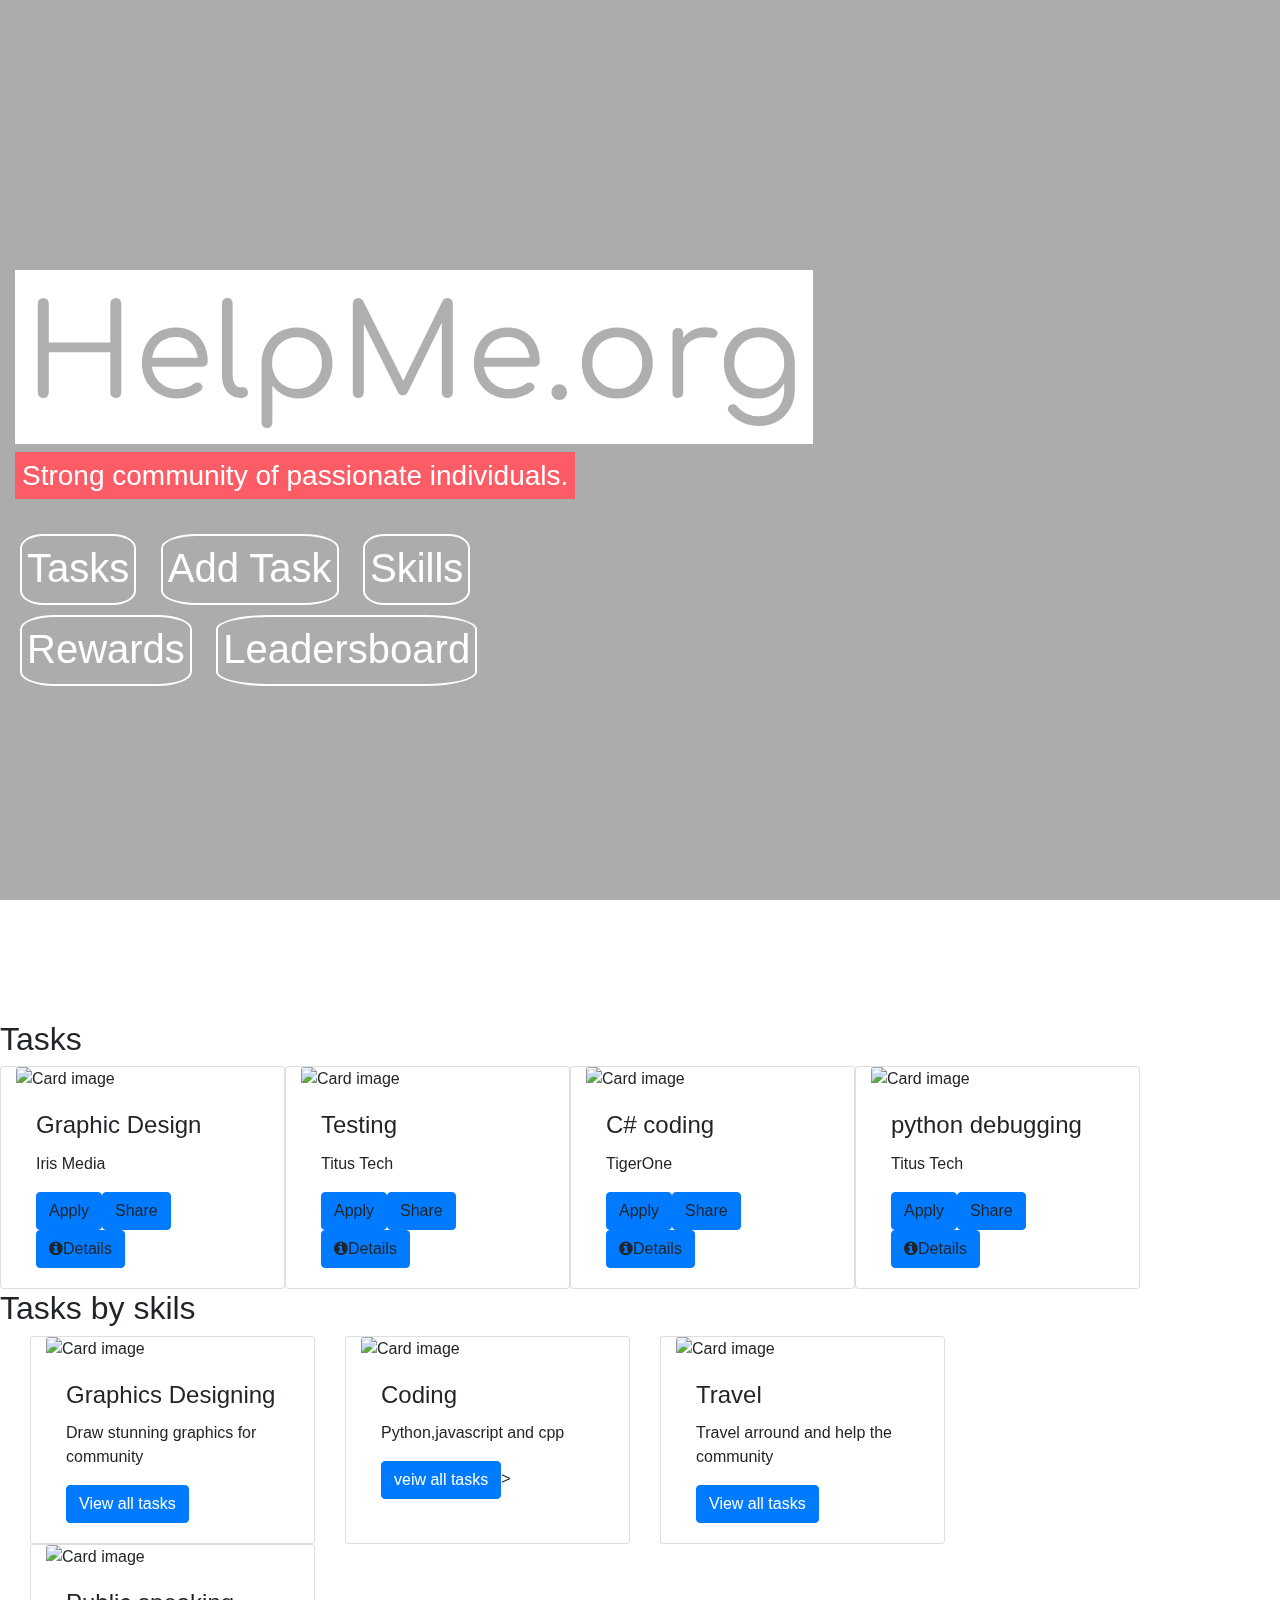
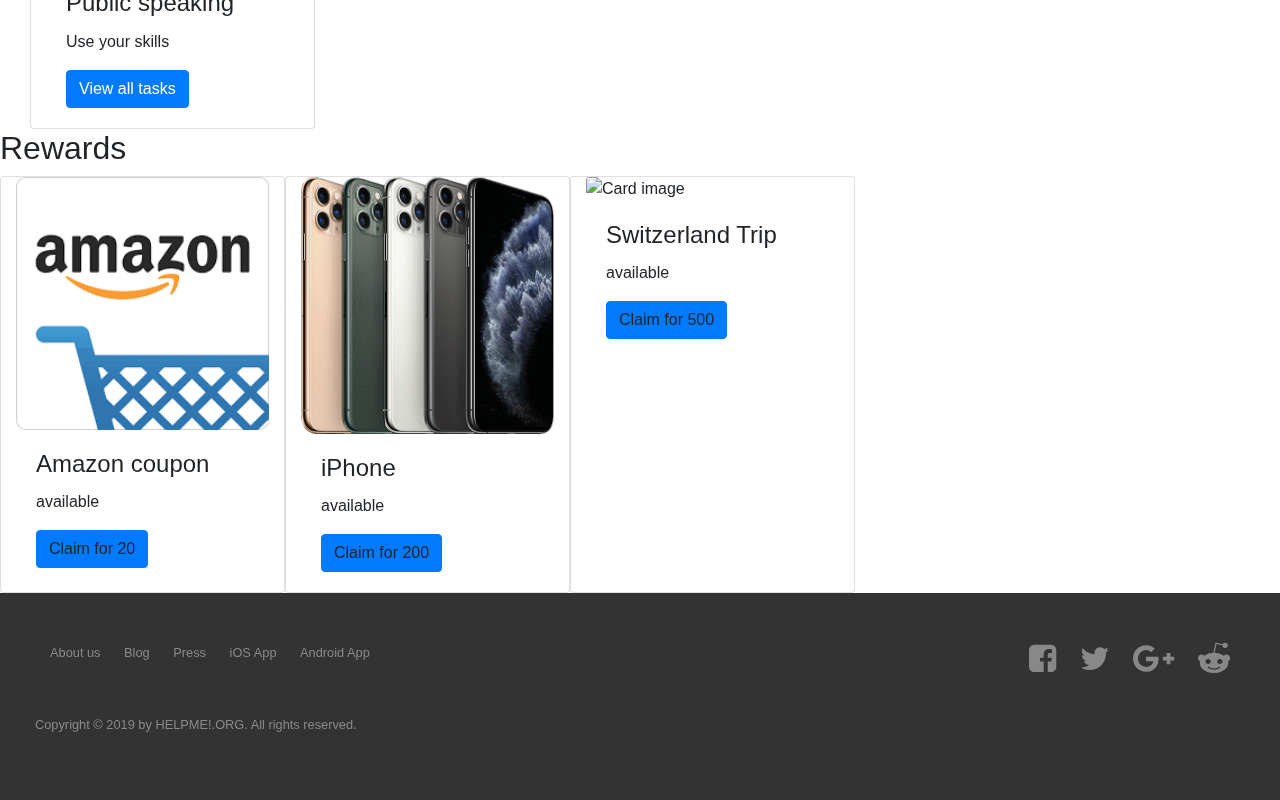
==== commit 64acbc05: "firebase starts" ====
--- a/index.html
+++ b/index.html
@@ -19,36 +19,6 @@
 </head>
 
 <body>
-    <div id="aboveAll" class="animated">
-        <h1 id="title2" class="animated fadeInLeft">HelpMe.org</h1>
-        <div class="tab-content">
-            <ul class="nav nav-tabs">
-                <li class="active"><a class="active" data-toggle="tab" href="#signIn2">Log in</a></li>
-                <li><a data-toggle="tab" href="#signUp2">Sign Up</a></li>
-            </ul>
-
-            <div id="signIn2" class="tab-pane active">
-                <h3>Log in</h3>
-                <br>
-                <span id="signIn2Warning"></span>
-                <label for="signIn2Id">Id</label> <input type="number" name="" id="signIn2Id"><br>
-                <label for="signIn2Password">Password</label> <input type="password" name="" id="signIn2Password"><br>
-
-                <i class="fa fa-eye" style="font-size: 20px;" onclick="showPassword('signIn2Password')"></i>Show password<br>
-                <button class="btn btn-primary" onclick="signIn2()" type="button">Log in</button>
-
-            </div>
-            <div id="signUp2" class="tab-pane fade">
-                <h3>Sign Up</h3>
-                <label for="signUp2Name">Name</label> <input type="text" name="name" id="signUp2Name"><br>
-                <label for="signUp2Password">Password</label> <input type="text" name="" id="signUp2Password"><br>
-                <i class="fa fa-eye" style="font-size: 20px;" onclick="showPassword('signUp2Password')"></i>Show password<br>
-                <label for="signUp2Image">Image</label> <input type="text" name="" id="signUp2Image"><br>
-                <button class="btn btn-primary" onclick="signUp2()">Register</button>
-            </div>
-        </div>
-
-    </div>
 
     <div id="stickytop" class="animated fadeInDown">
         <div class="container" class="animated rubberBand" style="width: 5vw;" onclick="menuicon(this)" onclick="opennv()">
@@ -56,7 +26,7 @@
             <div class="bar2"></div>
             <div class="bar3"></div>
         </div>
-        <h1>HelpMe.org</h1> <i class="fa fa-user-circle-o" id="openUserButton" onclick="popUp('profile')" aria-hidden="true"></i>
+        <h1>HelpMe.org</h1> <i class="fa fa-user-circle-o" id="openUserButton" onclick="viewProfile(currentUser)" aria-hidden="true"></i>
     </div>
     <div id="wholebody">
         <div>
@@ -77,7 +47,7 @@
                 <i class="fa fa-lightbulb-o"></i> Skills</button></a>
                         <br>
                         <a href="#rewards" style="text-decoration: none;"><button class="mainbtn"><i class="fa fa-gift"></i> Rewards</button>
-                </a><button class="mainbtn"><i class="fa fa-line-chart"></i> Leadersboard</button>
+                </a><button class="mainbtn" onclick="expandLeaderList()"><i class="fa fa-line-chart"></i> Leadersboard</button>
                     </div>
                     <div id="profile" class="animated slideInDown">
 
@@ -211,6 +181,24 @@
 
 
     </div>
+    <div class=" popup animated slideInDown" id="leaderPopUp">
+        <h3><i class="fa fa-line-chart"></i> Leadersboard</h3>
+        <span class="close" onclick="closed('leaderPopUp')">X</span>
+
+        <div class="leader">
+            <span class="leaderRank">1</span>
+            <img class="leaderImage" src="res/other.png">
+            <div class="leaderText">
+                <span class="leaderName">Name</span>
+                <span class="leaderScore">S<i class='fas fa-award'></i></span>
+                <span class="leaderApplied"><i class="fa fa-calendar-check-o" aria-hidden="true"></i>App</i></span>
+                <span class="leaderClaimed"> <i class="fa fa-gift" aria-hidden="true">Claimed</i></span>
+            </div>
+            <span class="btn btn-primary leaderButton"> <i class="fa fa-info-circle" aria-hidden="true"></i> View Profile</span>
+        </div>
+
+    </div>
+
     <div class=" popup animated slideInDown" id="claimedPopUp">
         <span class="close" onclick="closed('claimedPopUp')">X</span>
 
@@ -300,7 +288,7 @@
                     <i class="fa fa-cog" aria-hidden="true"></i><i class="fa cal fa-calendar-check-o" aria-hidden="true" onclick="expandAppliedList()"></i>
                     <i class="fa fa-gift" onclick="expandClaimedList()" aria-hidden="true"></i></span><br>
                 </p>
-                <button class="btn btn-danger" onclick="popUp('profile')">Switch profile</button>
+                <button class="btn btn-danger" onclick="viewProfile(currentUser)">My profile</button>
             </div>
         </div>
         <ul id="optionlist">
@@ -311,7 +299,7 @@
             <li id="l3" onclick="popUp('formPopUp')"><i class="fa fa-plus-circle" class="animated pulse"></i> Add Task</li>
             <li id="l4"><i class="fa fa-lightbulb-o"></i> Skills</li>
             <li id="l5"><i class="fa fa-gift"></i> Rewards</li>
-            <li id="l6"><i class="fa fa-line-chart"></i> Leadersboard</li>
+            <li id="l6" onclick="expandLeaderList()"><i class="fa fa-line-chart"></i> Leadersboard</li>
 
         </ul>
         <p id="aboutus">About Us</p>
--- a/index.css
+++ b/index.css
@@ -1,20 +1,23 @@
-     html {
+*{
+    margin:0;
+    padding: 0;
+    box-sizing: border-box;
+}
+html {
          scroll-behavior: smooth;
      }
      
      body {
          max-width: 100vw;
          height: fit-content;
-     }
-     
-     #wholebody {
-         display: none
-     }
+         overflow-x: hidden;
+     }
+     
      /*header*/
      
      #header {
          background-image: url(https://images.unsplash.com/photo-1461532257246-777de18cd58b?ixlib=rb-1.2.1&ixid=eyJhcHBfaWQiOjEyMDd9&auto=format&fit=crop&w=755&q=80);
-         width: 100%;
+         width: 100vw;
          min-height: 100vh;
          height: fit-content;
          background-size: cover;
@@ -131,12 +134,12 @@
      
      #optionlist {
          overflow: hidden;
-         margin-left: 0px;
+         margin: 0px;
          list-style: none;
      }
      
      #optionlist li {
-         transform: translateX(-40px);
+         
          font-size: 3.5vh;
          padding: 5px 5px 5px 5px;
          height: fit-content;
@@ -147,9 +150,9 @@
      
      #optionlist li:hover {
          margin-left: 20px;
-         ;
          color: white;
-         font-size: 4.5vh;
+         font-size: 4vh;
+         background-color: rgb(129, 129, 129);
          transition: 1s;
      }
      
@@ -220,6 +223,10 @@
          display: flex;
          justify-content: space-around;
          width: 100%;
+     }
+     
+     i.fa {
+         transition: 1s;
      }
      
      #sideProfilepara {
@@ -313,7 +320,6 @@
      .popup {
          z-index: 50;
          height: fit-content;
-         max-height: 800px;
          width: 90vw;
          margin: 100px 5vw 50px 5vw;
          background-color: rgb(201, 201, 201);
@@ -324,6 +330,9 @@
          left: 0px;
          overflow: scroll;
          display: none;
+         max-height: 80vh;
+         position: fixed;
+         overflow: scroll;
      }
      
      i.fa {
@@ -504,8 +513,7 @@
          position: fixed;
          min-height: 500px;
          float: right;
-         right: 50vw;
-         transform: translateX(50%);
+         right: 20px;
          top: 80px;
          z-index: 80;
          display: none;
@@ -585,32 +593,35 @@
      
      i.fa-calendar-check-o:hover {
          transform: rotateX(359deg);
+         color: rgb(19, 150, 19);
      }
      
      i.fa-gift:hover {
-         animation: gift 0.5s infinite alternate;
-         color: gray;
+         animation: gift 0.3s infinite alternate;
      }
      
      i.fa-cog:hover {
          transform: rotate(280deg);
-         color: #aaa9ae;
+         color: rgb(20, 54, 59);
      }
      
      @keyframes gift {
          0% {
-             color: rgb(255, 94, 0);
-         }
-         25% {
-             color: orange;
-             transform: scaleY(1.3);
+             color: red;
+             transform: scaleY(0.1);
+             transform: scaleX(1.5);
          }
          50% {
-             color: rgb(255, 208, 0);
-             transform: scaleX(1.3);
+             color: orangered;
+             transform: scaleY(1);
+             transform: scaleX(0);
+             transform: translateY(0px);
          }
          100% {
-             color: red;
+             color: rgb(255, 208, 0);
+             transform: scaleY(1.5);
+             transform: scaleX(0.3);
+             transform: translateY(-10px);
          }
      }
      /*claimed*/
@@ -726,4 +737,92 @@
          font-family: 'Comfortaa', cursive;
          background-color: white;
          display: inline-block;
+     }
+     /*LeadersBoard*/
+     
+     #leaderPopUp {
+         flex-wrap: wrap;
+         align-content: space-between;
+         justify-content: space-around;
+         padding: 20px;
+         max-height: 80vh;
+         position: fixed;
+         overflow: scroll;
+     }
+     
+     #leaderPopUp .close {
+         position: absolute;
+         top: 10px;
+         right: 10px;
+     }
+     
+     .leader {
+         overflow: hidden;
+         height: fit-content;
+         border: solid salmon 2px;
+         display: flex;
+         width: 100%;
+         flex-wrap: wrap;
+         margin-bottom: 20px;
+         border-radius: 3px;
+         justify-content: space-around;
+     }
+     
+     .leaderRank {
+         flex-grow: 1;
+         font-size: larger;
+         color: white;
+         padding: 10px;
+         border-radius: 50%;
+         margin: 10px;
+         text-align: center;
+         line-height: 50px;
+         font-size: 30px;
+         max-width: 5%;
+         background-color: blue;
+         min-width: 60px;
+     }
+     
+     .leaderImage {
+         max-width: 100px;
+         max-height: 100px;
+         width: 10%;
+         align-self: center;
+         flex-grow: 2;
+     }
+     
+     .leaderText {
+         padding: 5px;
+         max-height: 100%;
+         overflow: hidden;
+         flex-grow: 4;
+     }
+     
+     .leaderButton {
+         align-self: center;
+         flex-grow: 3;
+         min-width: 20%;
+         margin: 20px;
+         max-width: fit-content;
+     }
+     
+     .leaderName {
+         display: block;
+         font-weight: bold;
+         font-size: xx-large;
+     }
+     
+     .currentLeader {
+         background-color: cornsilk;
+         border: solid rgb(38, 152, 228) 4px;
+     }
+     
+     .leaderScore {
+         margin-right: 20px;
+         font-size: larger;
+     }
+     
+     .leaderApplied {
+         margin-right: 20px;
+         font-size: larger;
      }